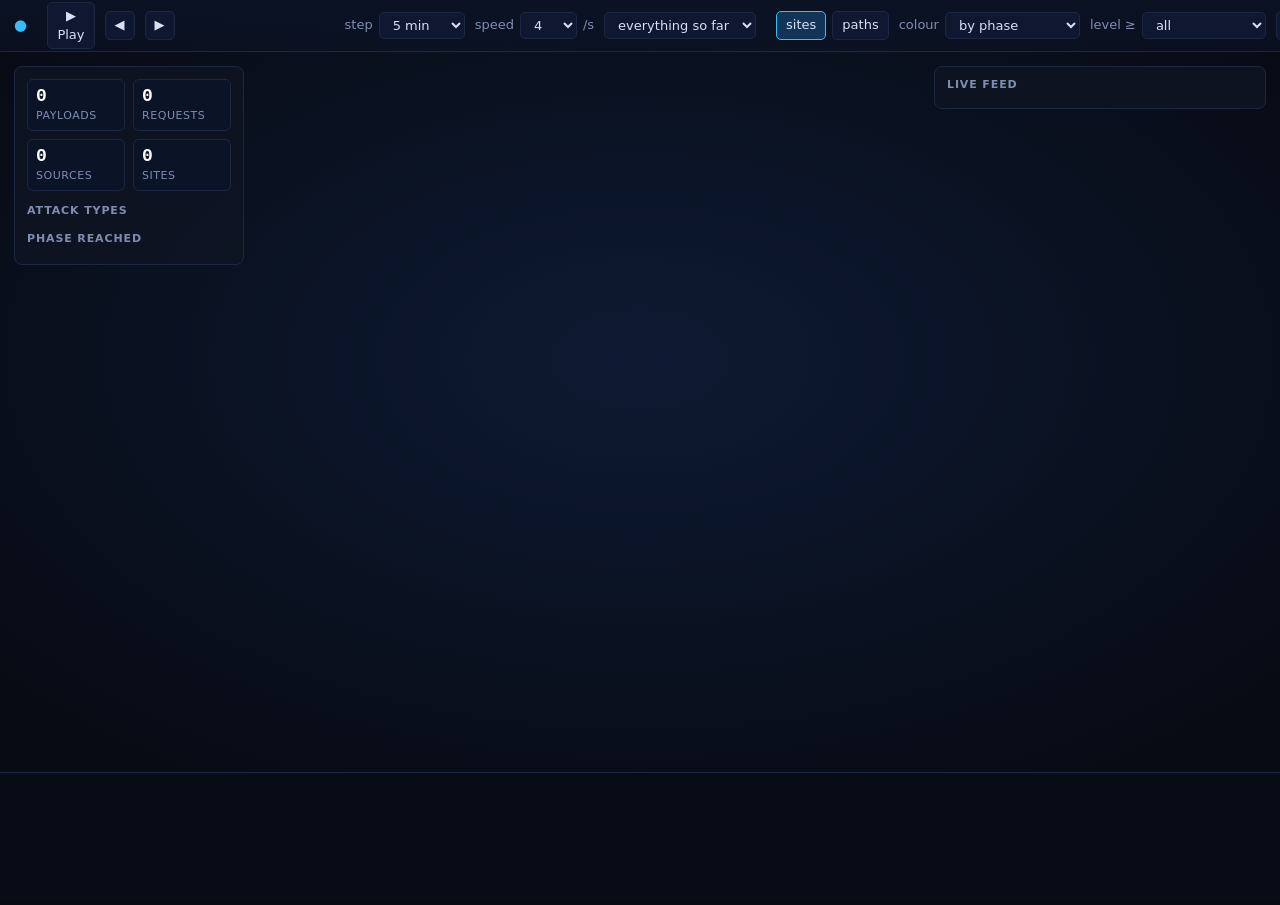
==== network_map_template.html @ 4750f0e1 "Attack map for network runs: sources -> sites/paths, hourly attack types, rule-based levels - networ" ====
<!DOCTYPE html>
<html lang="en">
<head>
<meta charset="utf-8">
<meta name="viewport" content="width=device-width, initial-scale=1">
<title>__TITLE__</title>
<style>
:root { --bg:#070b14; --panel:rgba(14,20,34,.86); --line:#1c2742; --text:#d7e1f5; --muted:#7f8db0; --accent:#38bdf8;
        --p0:#4aa3ff; --p1:#f5b942; --p2:#ff4d5e; --p3:#ff2e88; }
* { box-sizing:border-box; }
html, body { margin:0; height:100%; background:var(--bg); color:var(--text); font:13px/1.4 "Segoe UI", system-ui, sans-serif; overflow:hidden; }
body { background: radial-gradient(1200px 700px at 50% 40%, #0e1a33 0%, var(--bg) 70%); }
button, select, input { font:inherit; color:var(--text); background:#0f1830; border:1px solid var(--line); border-radius:5px; padding:4px 9px; }
button { cursor:pointer; } button:hover { border-color:var(--accent); }
button.on { background:#123457; border-color:var(--accent); }
#top { position:absolute; left:0; right:0; top:0; height:52px; display:flex; align-items:center; gap:10px; padding:0 14px;
       background:linear-gradient(#0b1224, rgba(11,18,36,.6)); border-bottom:1px solid var(--line); z-index:5; }
#top h1 { font-size:15px; margin:0 10px 0 0; font-weight:600; letter-spacing:.02em; white-space:nowrap; }
#top h1 b { color:var(--accent); }
#clock { font:600 14px Consolas, monospace; color:#fff; min-width:150px; text-align:center; }
.sep { width:1px; height:26px; background:var(--line); }
.ctl { display:flex; gap:6px; align-items:center; color:var(--muted); white-space:nowrap; }
#stage { position:absolute; left:258px; right:360px; top:52px; bottom:128px; overflow-y:auto; overflow-x:hidden; }
#stage svg, #stage canvas { position:absolute; left:0; top:0; }
#stage canvas { pointer-events:none; }
.lbl { font:12px Consolas, monospace; fill:#b8c6e3; }
.lbl.site { fill:#e6eeff; font-weight:600; }
.lbl.path { fill:#9fb1d6; }
.node { cursor:pointer; }
.arc { fill:none; cursor:pointer; }
.arc:hover { stroke-opacity:1 !important; }
.sel .lbl { fill:#fff; }
.toggle { fill:#38bdf8; font:700 12px Consolas, monospace; cursor:pointer; }
#hud { position:absolute; left:14px; top:66px; width:230px; background:var(--panel); border:1px solid var(--line);
       border-radius:8px; padding:12px; z-index:4; pointer-events:auto; }
#hud .big { display:grid; grid-template-columns:1fr 1fr; gap:8px; }
#hud .big div { background:#0b1327; border:1px solid var(--line); border-radius:6px; padding:6px 8px; }
#hud .big b { display:block; font:700 18px Consolas, monospace; color:#fff; }
#hud .big span { color:var(--muted); font-size:11px; text-transform:uppercase; letter-spacing:.05em; }
#hud h3, #feedbox h3, #det h3 { margin:12px 0 6px; font-size:11px; color:var(--muted); text-transform:uppercase; letter-spacing:.08em; }
.catrow { display:flex; align-items:center; gap:6px; margin:3px 0; cursor:pointer; user-select:none; }
.catrow i { width:10px; height:10px; border-radius:50%; flex:none; box-shadow:0 0 8px currentColor; }
.catrow .n { margin-left:auto; font-family:Consolas, monospace; color:#fff; }
.catrow.off { opacity:.35; }
#feedbox { position:absolute; right:14px; top:66px; width:332px; max-height:calc(100% - 210px); background:var(--panel);
           border:1px solid var(--line); border-radius:8px; padding:10px 12px; z-index:4; display:flex; flex-direction:column; }
#feed { overflow:hidden; font:11.5px Consolas, monospace; }
#feed div { padding:4px 0; border-bottom:1px solid #121c33; animation:fade .6s ease-out; white-space:nowrap; overflow:hidden; text-overflow:ellipsis; }
#feed .t { color:var(--muted); }
@keyframes fade { from { background:rgba(56,189,248,.18); } to { background:transparent; } }
#det { position:absolute; right:14px; top:66px; bottom:140px; width:460px; background:rgba(10,15,28,.97); border:1px solid var(--line);
       border-radius:8px; padding:12px 14px; z-index:6; overflow:auto; display:none; }
#det h2 { margin:0 0 2px; font:600 15px Consolas, monospace; word-break:break-all; color:#fff; }
#det .x { position:absolute; right:10px; top:8px; }
#det dl { display:grid; grid-template-columns:120px 1fr; gap:3px 10px; margin:8px 0; }
#det dt { color:var(--muted); } #det dd { margin:0; font-family:Consolas, monospace; }
.lv { display:inline-block; padding:1px 8px; border-radius:10px; font-weight:700; font-size:11.5px; }
.lv0 { background:#10284a; color:#7cc0ff; } .lv1 { background:#3b2a07; color:#f5c062; } .lv2 { background:#47121a; color:#ff8b96; }
.lv3 { background:#4a0f30; color:#ff7ab8; box-shadow:0 0 10px rgba(255,46,136,.5); }
.ph { display:inline-block; width:8px; height:8px; border-radius:50%; margin-right:4px; }
table.p { width:100%; border-collapse:collapse; font-size:11.5px; }
table.p td, table.p th { border-bottom:1px solid #16213b; padding:4px 4px; vertical-align:top; text-align:left; }
table.p th { color:var(--muted); font-weight:500; }
table.p .v { font-family:Consolas, monospace; word-break:break-all; color:#e9f0ff; }
.muted { color:var(--muted); }
#tl { position:absolute; left:0; right:0; bottom:0; height:128px; background:rgba(8,12,24,.95); border-top:1px solid var(--line); z-index:5; }
#tl svg { width:100%; height:100%; cursor:crosshair; }
#about { position:absolute; left:14px; bottom:140px; width:430px; background:rgba(10,15,28,.97); border:1px solid var(--line);
         border-radius:8px; padding:12px 14px; z-index:6; display:none; }
#about p { margin:6px 0; }
.empty { color:var(--muted); padding:30px; text-align:center; }
</style>
</head>
<body>
<div id="top">
  <h1><b>●</b> <span id="ttl"></span></h1>
  <button id="play">▶ Play</button>
  <button id="back" title="previous step with attacks">◀</button><button id="fwd" title="next step with attacks">▶</button>
  <div id="clock"></div>
  <div class="ctl">step <select id="step"><option value="300">5 min</option><option value="900">15 min</option><option value="3600">1 hour</option><option value="86400">1 day</option></select></div>
  <div class="ctl">speed <select id="speed"><option>1</option><option>2</option><option selected>4</option><option>8</option><option>16</option></select>/s</div>
  <div class="ctl"><select id="mode"><option value="cum">everything so far</option><option value="win">last 6 steps only</option><option value="all">whole period</option></select></div>
  <div class="sep"></div>
  <div class="ctl"><button id="gsites" class="on">sites</button><button id="gpaths">paths</button></div>
  <div class="ctl">colour <select id="colour"><option value="phase">by phase</option><option value="cat">by attack type</option></select></div>
  <div class="ctl">level ≥ <select id="minlv"><option value="0">all</option><option value="1">enumeration</option><option value="2">extraction</option><option value="3">sustained</option></select></div>
  <div class="ctl"><input id="q" placeholder="filter address / site / path" style="width:190px"></div>
  <button id="aboutb">Levels?</button>
</div>
<div id="stage"><svg id="g"></svg><canvas id="fx"></canvas></div>
<div id="hud">
  <div class="big"><div><b id="c-pay">0</b><span>payloads</span></div><div><b id="c-req">0</b><span>requests</span></div>
    <div><b id="c-src">0</b><span>sources</span></div><div><b id="c-site">0</b><span>sites</span></div></div>
  <h3>Attack types</h3><div id="cats"></div>
  <h3>Phase reached</h3><div id="phases"></div>
</div>
<div id="feedbox"><h3 style="margin-top:0">Live feed</h3><div id="feed"></div></div>
<div id="det"><button class="x" id="detx">✕</button><div id="detc"></div></div>
<div id="about"></div>
<div id="tl"><svg id="tls"></svg></div>
<script>
const D = __DATA__;
const $ = s => document.querySelector(s);
const esc = s => String(s ?? '').replace(/[&<>"']/g, c => ({'&':'&amp;','<':'&lt;','>':'&gt;','"':'&quot;',"'":'&#39;'}[c]));
const PH = D.phase_rank, PHCOL = ['#4aa3ff', '#f5b942', '#ff4d5e'], LVCOL = ['#4aa3ff', '#f5b942', '#ff4d5e', '#ff2e88'];
const LVN = D.levels.map(l => l.name);
const catCol = c => (D.cats[c] || {}).color || '#9aa7c7', catLbl = c => (D.cats[c] || {}).label || c;
const fmt = t => { const d = new Date(t * 1000); return d.toISOString().slice(0, 16).replace('T', ' ') + 'Z'; };
const units = new Map(D.units.map(u => [u.id, u]));
const EV = D.events.slice().sort((a, b) => a.t - b.t);
const T0 = EV.length ? EV[0].t : 0, T1 = EV.length ? EV[EV.length - 1].t : 0;
$('#ttl').textContent = D.title;
const hiddenSrc = new Set(D.sources.filter(s => !s.shown).map(s => s.id));
const srcInfo = new Map(D.sources.map(s => [s.id, s])), siteInfo = new Map(D.sites.map(s => [s.id, s]));
const pairLv = new Map(D.pairs.map(p => [p.src + '\t' + p.site, p]));
const pathPairLv = new Map(D.path_pairs.map(p => [p.src + '\t' + p.site + '\t' + p.path, p]));
const pathLv = new Map(D.paths.map(p => [p.site + '\t' + p.path, p.level]));
const offCats = new Set();
const expanded = new Set();
let STEP = (T1 - T0) > 3 * 86400 ? 3600 : 300, cur = T0, timer = null, sel = null;
$('#step').value = String(STEP);
if (!EV.length) { document.body.insertAdjacentHTML('beforeend', '<div class="empty" style="position:absolute;top:45%;width:100%">No attack payloads in this analysis.</div>'); }

// ------------------------------------------------------------ filtering and model at the cursor
const srcKey = e => hiddenSrc.has(e.src) ? '(other sources)' : e.src;
const tgtKey = e => expanded.has(e.site) ? e.site + '\t' + e.path : e.site;
function visible(e) {
  if (offCats.has(e.cat)) return false;
  const lv = +$('#minlv').value;
  if (lv) {
    const p = pairLv.get(e.src + '\t' + e.site);
    if (!p || p.level < lv) return false;
  }
  const q = $('#q').value.trim().toLowerCase();
  if (q && !(e.src.toLowerCase().includes(q) || e.site.toLowerCase().includes(q) || (e.path || '').toLowerCase().includes(q))) return false;
  return true;
}
function window_() {
  const m = $('#mode').value;
  if (m === 'all') return [-Infinity, Infinity];
  if (m === 'win') return [cur - 6 * STEP, cur + STEP];
  return [-Infinity, cur + STEP];
}
function model() {
  const [a, b] = window_();
  const S = new Map(), T = new Map(), A = new Map();
  let pay = new Set(), req = 0;
  const cats = new Map(), phases = [0, 0, 0];
  for (const e of EV) {
    if (e.t >= b) break;
    if (e.t < a || !visible(e)) continue;
    const s = srcKey(e), t = tgtKey(e), r = PH[e.phase] ?? 0;
    const sn = S.get(s) || S.set(s, {id: s, pay: new Set(), req: 0, max: 0, first: e.t}).get(s);
    sn.pay.add(e.u); sn.req += e.n; sn.max = Math.max(sn.max, r);
    const tn = T.get(t) || T.set(t, {id: t, pay: new Set(), req: 0, max: 0, first: e.t}).get(t);
    tn.pay.add(e.u); tn.req += e.n; tn.max = Math.max(tn.max, r);
    const k = s + '\n' + t;
    const an = A.get(k) || A.set(k, {s, t, pay: new Set(), req: 0, max: 0, cats: new Map(), last: e.t}).get(k);
    an.pay.add(e.u); an.req += e.n; an.max = Math.max(an.max, r); an.last = e.t;
    an.cats.set(e.cat, (an.cats.get(e.cat) || 0) + 1);
    pay.add(e.u); req += e.n;
    cats.set(e.cat, (cats.get(e.cat) || new Set()).add(e.u));
  }
  const phaseSets = [new Set(), new Set(), new Set()];
  for (const e of EV) { if (e.t >= b) break; if (e.t >= a && visible(e)) phaseSets[PH[e.phase] ?? 0].add(e.u); }
  return {S, T, A, pay: pay.size, req, cats, phaseSets};
}

// ------------------------------------------------------------ layout (all nodes of the whole period, stable positions)
let L = null;
function layout() {
  const st = $('#stage'), W = st.clientWidth, H0 = st.clientHeight;
  // sources: every visible source over the whole period, ordered by first attack
  const srcs = new Map(), tg = new Map();
  for (const e of EV) {
    if (!visible(e)) continue;
    const s = srcKey(e); if (!srcs.has(s)) srcs.set(s, e.t);
    if (!tg.has(e.site)) tg.set(e.site, {first: e.t, paths: new Map()});
    const p = tg.get(e.site).paths; if (!p.has(e.path)) p.set(e.path, e.t);
  }
  const rows = [];
  [...tg.entries()].sort((a, b) => a[1].first - b[1].first).forEach(([site, v]) => {
    if (expanded.has(site)) {
      rows.push({id: site, kind: 'sitehead', site});
      [...v.paths.entries()].sort((a, b) => a[1] - b[1]).forEach(([p]) => rows.push({id: site + '\t' + p, kind: 'path', site, path: p}));
    } else rows.push({id: site, kind: 'site', site, npaths: v.paths.size});
  });
  const sl = [...srcs.entries()].sort((a, b) => a[1] - b[1]).map(([s]) => s);
  const rowH = 22, top = 24, n = Math.max(sl.length, rows.length);
  const H = Math.max(H0, top * 2 + n * rowH);
  const xs = Math.min(190, W * .22), xt = W - Math.min(230, W * .3);
  const ys = (i, cnt) => top + (cnt <= 1 ? (H - 2 * top) / 2 : i * (H - 2 * top) / (cnt - 1));
  L = {W, H, xs, xt, src: new Map(sl.map((s, i) => [s, ys(i, sl.length)])), tgt: new Map(rows.map((r, i) => [r.id, {...r, y: ys(i, rows.length)}]))};
  // a collapsed site's events land on the site; an expanded site's on its path rows (the head row is a label)
  const svg = $('#g'), cv = $('#fx');
  svg.setAttribute('width', W); svg.setAttribute('height', H);
  cv.width = W * devicePixelRatio; cv.height = H * devicePixelRatio; cv.style.width = W + 'px'; cv.style.height = H + 'px';
}

// ------------------------------------------------------------ drawing
const NS = 'http://www.w3.org/2000/svg';
const el = (n, a) => { const x = document.createElementNS(NS, n); for (const k in a) x.setAttribute(k, a[k]); return x; };
const arcPath = (y1, y2) => { const x1 = L.xs + 8, x2 = L.xt - 8, mx = (x1 + x2) / 2, bend = (y2 - y1) * 0.15 - 40;
  return {d: `M${x1},${y1} Q${mx},${(y1 + y2) / 2 + bend} ${x2},${y2}`, x1, y1, cx: mx, cy: (y1 + y2) / 2 + bend, x2, y2}; };
function colourOf(an) {
  if ($('#colour').value === 'cat') { let best = null, n = -1; an.cats.forEach((v, k) => { if (v > n) { n = v; best = k; } }); return catCol(best); }
  return PHCOL[an.max];
}
function draw() {
  if (!L) return;
  const M = model(), svg = $('#g');
  svg.innerHTML = '';
  const defs = el('defs', {});
  defs.innerHTML = '<filter id="glow" x="-50%" y="-50%" width="200%" height="200%"><feGaussianBlur stdDeviation="3" result="b"/><feMerge><feMergeNode in="b"/><feMergeNode in="SourceGraphic"/></feMerge></filter>';
  svg.append(defs);
  const ga = el('g', {}), gn = el('g', {});
  svg.append(ga, gn);
  M.A.forEach((an, k) => {
    const y1 = L.src.get(an.s), r = L.tgt.get(an.t); if (y1 == null || !r) return;
    const p = arcPath(y1, r.y), w = 1 + Math.log2(1 + an.pay.size) * 1.2;
    const recent = cur - an.last < 3 * STEP && $('#mode').value !== 'all';
    const a = el('path', {d: p.d, class: 'arc', stroke: colourOf(an), 'stroke-width': w.toFixed(1),
      'stroke-opacity': recent ? .95 : .38, filter: recent ? 'url(#glow)' : ''});
    a.onclick = () => select({type: 'arc', s: an.s, t: an.t});
    a.append(el('title', {})); a.firstChild.textContent = `${an.s} → ${an.t.replace('\t', '')}\n${an.pay.size} payloads, ${an.req} requests`;
    ga.append(a);
  });
  // sources
  L.src.forEach((y, s) => {
    const n = M.S.get(s), g = el('g', {class: 'node' + (sel && sel.type === 'src' && sel.id === s ? ' sel' : '')});
    const lvl = s === '(other sources)' ? 0 : ((srcInfo.get(s) || {}).level || 0);
    const r = n ? 3 + Math.min(9, Math.log2(1 + n.pay.size) * 1.6) : 2.5;
    g.append(el('circle', {cx: L.xs, cy: y, r, fill: n ? LVCOL[lvl] : '#26324f', filter: n ? 'url(#glow)' : '', opacity: n ? 1 : .6}));
    const t = el('text', {x: L.xs - 12, y: y + 4, 'text-anchor': 'end', class: 'lbl'});
    t.textContent = s === '(other sources)' ? `${D.hidden_sources} other sources` : s; if (!n) t.setAttribute('opacity', .45);
    g.append(t); g.onclick = () => select({type: 'src', id: s}); gn.append(g);
  });
  // targets
  L.tgt.forEach((r, id) => {
    const g = el('g', {class: 'node'});
    if (r.kind === 'sitehead') {
      const t = el('text', {x: L.xt + 14, y: r.y + 4, class: 'lbl site'}); t.textContent = r.site; g.append(t);
      const tg = el('text', {x: L.xt - 4, y: r.y + 4, class: 'toggle', 'text-anchor': 'middle'}); tg.textContent = '−';
      tg.onclick = ev => { ev.stopPropagation(); expanded.delete(r.site); relayout(); }; g.append(tg);
      g.onclick = () => select({type: 'site', id: r.site}); gn.append(g); return;
    }
    const n = M.T.get(id);
    const lvl = r.kind === 'path' ? (pathLv.get(id) || 0) : ((siteInfo.get(id) || {}).level || 0);
    const rad = n ? 3.5 + Math.min(10, Math.log2(1 + n.pay.size) * 1.8) : 2.5;
    g.append(el('circle', {cx: L.xt, cy: r.y, r: rad, fill: n ? LVCOL[lvl] : '#26324f', filter: n ? 'url(#glow)' : '', opacity: n ? 1 : .6}));
    const t = el('text', {x: L.xt + 14 + (r.kind === 'path' ? 14 : 0), y: r.y + 4, class: 'lbl ' + (r.kind === 'path' ? 'path' : 'site')});
    t.textContent = r.kind === 'path' ? r.path : r.site + (r.npaths > 1 ? `  (${r.npaths} paths)` : '');
    if (!n) t.setAttribute('opacity', .45);
    g.append(t);
    if (r.kind === 'site' && r.npaths > 0) {
      const tg = el('text', {x: L.xt - 4, y: r.y + 4, class: 'toggle', 'text-anchor': 'middle', opacity: 0});
      tg.textContent = '+';
      g.onmouseenter = () => tg.setAttribute('opacity', 1); g.onmouseleave = () => tg.setAttribute('opacity', 0);
      tg.onclick = ev => { ev.stopPropagation(); expanded.add(r.site); relayout(); };
      g.ondblclick = () => { expanded.add(r.site); relayout(); };
    }
    g.onclick = () => select(r.kind === 'path' ? {type: 'path', site: r.site, path: r.path} : {type: 'site', id: r.site});
    gn.append(g);
  });
  // HUD
  $('#c-pay').textContent = M.pay.toLocaleString(); $('#c-req').textContent = M.req.toLocaleString();
  $('#c-src').textContent = M.S.size.toLocaleString(); $('#c-site').textContent = new Set([...M.T.keys()].map(k => k.split('\t')[0])).size;
  const allCats = [...new Set(EV.map(e => e.cat))];
  $('#cats').innerHTML = allCats.map(c => `<div class="catrow${offCats.has(c) ? ' off' : ''}" data-cat="${esc(c)}"><i style="background:${catCol(c)};color:${catCol(c)}"></i>${esc(catLbl(c))}<span class="n">${(M.cats.get(c) || new Set()).size}</span></div>`).join('');
  $('#phases').innerHTML = ['probing', 'enumeration', 'extraction / exploitation'].map((p, i) => `<div class="catrow"><i style="background:${PHCOL[i]};color:${PHCOL[i]}"></i>${p}<span class="n">${M.phaseSets[i].size}</span></div>`).join('');
  $('#clock').textContent = $('#mode').value === 'all' ? 'whole period' : fmt(cur);
  drawTimeline();
}
$('#cats').addEventListener('click', e => { const r = e.target.closest('[data-cat]'); if (!r) return;
  offCats.has(r.dataset.cat) ? offCats.delete(r.dataset.cat) : offCats.add(r.dataset.cat); relayout(); });

// ------------------------------------------------------------ projectiles (canvas)
const shots = [];
function fire(fromT, toT) {
  let n = 0;
  for (const e of EV) {
    if (e.t <= fromT) continue; if (e.t > toT) break;
    if (!visible(e)) continue;
    const y1 = L.src.get(srcKey(e)), r = L.tgt.get(tgtKey(e)); if (y1 == null || !r) continue;
    shots.push({p: arcPath(y1, r.y), c: catCol(e.cat), t0: performance.now() + Math.random() * 250, big: (PH[e.phase] ?? 0) === 2});
    feed(e);
    if (++n > 160) break;
  }
}
function feed(e) {
  const u = units.get(e.u) || {};
  const d = document.createElement('div');
  d.innerHTML = `<span class="t">${fmt(e.t).slice(11, 16)}</span> <span style="color:${catCol(e.cat)}">■</span> ${esc(e.src)} → ${esc(e.site)}${esc(e.path || '')} <span class="muted">${esc(catLbl(e.cat))} · ${esc(e.phase)}${u.param ? ' · ' + esc(u.param) : ''}</span>`;
  d.title = u.value || '';
  const f = $('#feed'); f.prepend(d); while (f.children.length > 60) f.lastChild.remove();
}
function anim(now) {
  const cv = $('#fx'), c = cv.getContext('2d'), dpr = devicePixelRatio;
  c.setTransform(dpr, 0, 0, dpr, 0, 0); c.clearRect(0, 0, cv.width, cv.height);
  for (let i = shots.length - 1; i >= 0; i--) {
    const s = shots[i], k = (now - s.t0) / 900;
    if (k < 0) continue;
    if (k > 1.6) { shots.splice(i, 1); continue; }
    const p = s.p;
    if (k <= 1) {
      const q = 1 - k, x = q * q * p.x1 + 2 * q * k * p.cx + k * k * p.x2, y = q * q * p.y1 + 2 * q * k * p.cy + k * k * p.y2;
      const k2 = Math.max(0, k - .08), q2 = 1 - k2;
      const tx = q2 * q2 * p.x1 + 2 * q2 * k2 * p.cx + k2 * k2 * p.x2, ty = q2 * q2 * p.y1 + 2 * q2 * k2 * p.cy + k2 * k2 * p.y2;
      const gr = c.createLinearGradient(tx, ty, x, y); gr.addColorStop(0, 'rgba(0,0,0,0)'); gr.addColorStop(1, s.c);
      c.strokeStyle = gr; c.lineWidth = s.big ? 3 : 2; c.beginPath(); c.moveTo(tx, ty); c.lineTo(x, y); c.stroke();
      c.fillStyle = '#fff'; c.shadowColor = s.c; c.shadowBlur = 12; c.beginPath(); c.arc(x, y, s.big ? 2.8 : 2, 0, 7); c.fill(); c.shadowBlur = 0;
    } else {
      const r = (k - 1) * (s.big ? 40 : 26), a = 1 - (k - 1) / .6;
      c.strokeStyle = s.c; c.globalAlpha = Math.max(0, a); c.lineWidth = 2;
      c.beginPath(); c.arc(p.x2, p.y2, r, 0, 7); c.stroke(); c.globalAlpha = 1;
    }
  }
  requestAnimationFrame(anim);
}
requestAnimationFrame(anim);

// ------------------------------------------------------------ timeline
let TL = null;
function drawTimeline() {
  const svg = $('#tls'), W = svg.clientWidth || innerWidth, H = 128, padL = 50, padR = 20, top = 12, bot = 24;
  const bin = Math.max(STEP, 3600), b0 = Math.floor(T0 / bin) * bin, nb = Math.max(1, Math.floor((T1 - b0) / bin) + 1);
  const cats = [...new Set(EV.map(e => e.cat))];
  const stacks = Array.from({length: nb}, () => new Map());
  for (const e of EV) { if (!visible(e)) continue; const i = Math.floor((e.t - b0) / bin); const m = stacks[i]; m.set(e.cat, (m.get(e.cat) || new Set()).add(e.u)); }
  const tot = stacks.map(m => [...m.values()].reduce((a, s) => a + s.size, 0)), mx = Math.max(1, ...tot);
  const x = t => padL + (t - b0) / (nb * bin) * (W - padL - padR), bw = Math.max(1, (W - padL - padR) / nb - 1);
  let h = '';
  stacks.forEach((m, i) => { let y = H - bot; cats.forEach(c => { const n = (m.get(c) || new Set()).size; if (!n) return;
    const hh = n / mx * (H - top - bot); y -= hh; h += `<rect x="${x(b0 + i * bin).toFixed(1)}" y="${y.toFixed(1)}" width="${bw.toFixed(1)}" height="${hh.toFixed(1)}" fill="${catCol(c)}" opacity=".85"/>`; }); });
  const days = Math.ceil(nb * bin / 86400), every = Math.max(1, Math.ceil(days / 12));
  for (let d = Math.ceil(b0 / 86400) * 86400; d <= b0 + nb * bin; d += 86400 * every)
    h += `<line x1="${x(d)}" x2="${x(d)}" y1="${top}" y2="${H - bot}" stroke="#1c2742"/><text x="${x(d) + 3}" y="${H - 8}" fill="#7f8db0" font-size="11">${fmt(d).slice(5, 10)}</text>`;
  h += `<text x="6" y="${top + 10}" fill="#7f8db0" font-size="11">${mx}</text><text x="6" y="${H - bot}" fill="#7f8db0" font-size="11">0</text>`;
  h += `<text x="6" y="${H - 8}" fill="#7f8db0" font-size="10">payloads/${bin >= 86400 ? 'day' : 'h'}</text>`;
  const cx = x(cur);
  h += `<line x1="${cx}" x2="${cx}" y1="4" y2="${H - bot + 4}" stroke="#38bdf8" stroke-width="2"/><circle cx="${cx}" cy="6" r="4" fill="#38bdf8"/>`;
  svg.innerHTML = h;
  TL = {x0: padL, x1: W - padR, b0, span: nb * bin};
}
function seekFromEvent(ev) {
  if (!TL) return;
  const r = $('#tls').getBoundingClientRect(), f = Math.min(1, Math.max(0, (ev.clientX - r.left - TL.x0) / (TL.x1 - TL.x0)));
  cur = Math.floor((TL.b0 + f * TL.span) / STEP) * STEP; if ($('#mode').value === 'all') $('#mode').value = 'cum'; draw();
}
let drag = false;
$('#tls').addEventListener('mousedown', e => { drag = true; stop(); seekFromEvent(e); });
addEventListener('mousemove', e => { if (drag) seekFromEvent(e); });
addEventListener('mouseup', () => { drag = false; });

// ------------------------------------------------------------ playback
const steps = () => { const s = new Set(); for (const e of EV) if (visible(e)) s.add(Math.floor(e.t / STEP) * STEP); return [...s].sort((a, b) => a - b); };
function next(dir) {
  const S = steps(); if (!S.length) return null;
  if (dir > 0) return S.find(t => t > cur) ?? null;
  for (let i = S.length - 1; i >= 0; i--) if (S[i] < cur) return S[i]; return null;
}
function advance() {
  const n = next(1);
  if (n == null) { stop(); return; }
  const prev = cur; cur = n; fire(prev + STEP - 1, cur + STEP - 1); draw();
}
function stop() { clearInterval(timer); timer = null; $('#play').textContent = '▶ Play'; }
$('#play').onclick = () => {
  if (timer) return stop();
  if ($('#mode').value === 'all') $('#mode').value = 'cum';
  if (cur >= Math.floor(T1 / STEP) * STEP) { cur = Math.floor(T0 / STEP) * STEP - STEP; $('#feed').innerHTML = ''; }
  $('#play').textContent = '❚❚ Pause';
  timer = setInterval(advance, 1000 / +$('#speed').value);
};
$('#speed').onchange = () => { if (timer) { stop(); $('#play').click(); } };
$('#fwd').onclick = () => { stop(); if ($('#mode').value === 'all') $('#mode').value = 'cum'; advance(); };
$('#back').onclick = () => { stop(); const p = next(-1); if (p != null) { cur = p; draw(); } };
$('#step').onchange = () => { STEP = +$('#step').value; cur = Math.floor(cur / STEP) * STEP; draw(); };
['#mode', '#colour'].forEach(s => $(s).onchange = draw);
['#minlv'].forEach(s => $(s).onchange = relayout);
let qt; $('#q').oninput = () => { clearTimeout(qt); qt = setTimeout(relayout, 200); };
$('#gsites').onclick = () => { expanded.clear(); $('#gsites').classList.add('on'); $('#gpaths').classList.remove('on'); relayout(); };
$('#gpaths').onclick = () => { D.sites.forEach(s => expanded.add(s.id)); $('#gpaths').classList.add('on'); $('#gsites').classList.remove('on'); relayout(); };
function relayout() { layout(); draw(); if (sel) select(sel, true); }
addEventListener('resize', () => relayout());

// ------------------------------------------------------------ details
function select(s, keep) {
  sel = s;
  const evs = EV.filter(e => {
    if (s.type === 'src') return srcKey(e) === s.id;
    if (s.type === 'site') return e.site === s.id;
    if (s.type === 'path') return e.site === s.site && e.path === s.path;
    if (s.type === 'arc') return srcKey(e) === s.s && tgtKey(e) === s.t;
  });
  let title, kind, lvl, reasons = [];
  if (s.type === 'src') { title = s.id === '(other sources)' ? `${D.hidden_sources} other sources` : s.id; kind = 'Source';
    lvl = (srcInfo.get(s.id) || {}).level || 0; }
  else if (s.type === 'site') { title = s.id; kind = 'Site'; lvl = (siteInfo.get(s.id) || {}).level || 0; }
  else if (s.type === 'path') { title = s.site + s.path; kind = 'Path'; lvl = pathLv.get(s.site + '\t' + s.path) || 0; }
  else {
    const [site, path] = s.t.split('\t'); title = `${s.s} → ${site}${path || ''}`; kind = 'Source → target';
    const p = path != null ? pathPairLv.get(s.s + '\t' + site + '\t' + path) : pairLv.get(s.s + '\t' + site);
    lvl = p ? p.level : 0; reasons = p ? p.reasons : [];
  }
  const us = new Map(); let req = 0; const st = new Set(), ph = {}, cats = new Map(), srcs = new Set(), tg = new Set();
  evs.forEach(e => { const u = units.get(e.u) || {}; if (!us.has(e.u)) us.set(e.u, {u, t: e.t, srcs: new Set(), tg: new Set(), n: 0});
    const x = us.get(e.u); x.srcs.add(e.src); x.tg.add(e.site + (e.path || '')); x.n += e.n; x.t = Math.min(x.t, e.t);
    req += e.n; (u.statuses || []).forEach(v => st.add(v)); ph[e.phase] = Math.min(ph[e.phase] ?? Infinity, e.t);
    cats.set(e.cat, (cats.get(e.cat) || 0) + 1); srcs.add(e.src); tg.add(e.site + (e.path || '')); });
  // injection points of this selection
  const pts = new Map();
  us.forEach(x => { const u = x.u; const k = `${u.site}${u.path} ? ${u.param || '-'}`; const p = pts.get(k) || pts.set(k, []).get(k); p.push(x); });
  let h = `<h2>${esc(title)}</h2><div class="muted">${kind}</div>
    <dl><dt>Level</dt><dd><span class="lv lv${lvl}">${esc(LVN[lvl])}</span></dd>
    ${reasons.length ? `<dt>Why</dt><dd>${reasons.map(esc).join('<br>')}</dd>` : ''}
    <dt>Payloads</dt><dd>${us.size} distinct, ${req.toLocaleString()} requests</dd>
    <dt>Active</dt><dd>${evs.length ? fmt(evs[0].t) + ' → ' + fmt(evs[evs.length - 1].t) : '-'}</dd>
    ${s.type !== 'src' && s.type !== 'arc' ? `<dt>Sources</dt><dd>${srcs.size}</dd>` : ''}
    ${s.type === 'src' ? `<dt>Targets</dt><dd>${tg.size}</dd>` : ''}
    <dt>Phases first seen</dt><dd>${Object.entries(ph).sort((a, b) => a[1] - b[1]).map(([p, t]) => `<span class="ph" style="background:${PHCOL[PH[p] ?? 0]}"></span>${esc(p)} ${fmt(t).slice(5)}`).join('<br>') || '-'}</dd>
    <dt>Statuses</dt><dd>${[...st].sort().join(', ') || '-'}</dd>
    <dt>Attack types</dt><dd>${[...cats.entries()].sort((a, b) => b[1] - a[1]).map(([c, n]) => `<span style="color:${catCol(c)}">■</span> ${esc(catLbl(c))}`).join('<br>')}</dd></dl>`;
  if (!D.sanitized && pts.size) {
    h += `<h3>Injection points</h3><table class="p"><tr><th>Point</th><th>Payloads</th><th>Phases in order</th><th>Complexity</th></tr>` +
      [...pts.entries()].sort((a, b) => b[1].length - a[1].length).map(([k, xs]) => { const P = D.points[k] || {};
        return `<tr><td class="v">${esc(k)}</td><td>${xs.length}</td><td>${P.in_order ? 'yes' : 'no'}</td><td>${P.trend == null ? (xs.length < D.series_min ? `< ${D.series_min} payloads` : '-') : (P.trend > 0 ? 'rising' : 'not rising') + ' (' + P.trend + ')'}</td></tr>`; }).join('') + '</table>';
  }
  h += `<h3>Payloads, in order</h3><table class="p"><tr><th>First seen</th><th>Phase</th><th>Payload</th></tr>` +
    [...us.values()].sort((a, b) => a.t - b.t).slice(0, 300).map(x => `<tr><td class="muted" style="white-space:nowrap">${fmt(x.t).slice(5)}<br>${x.n} req · ${esc((x.u.statuses || []).join(','))}</td>
      <td><span class="ph" style="background:${PHCOL[PH[x.u.phase] ?? 0]}"></span>${esc(x.u.phase)}<br><span style="color:${catCol(x.u.cat)}">${esc(catLbl(x.u.cat))}</span></td>
      <td>${D.sanitized ? '' : `<div class="v">${esc(x.u.value)}</div><div class="muted">${esc([...x.tg][0])}${x.u.param ? ' ? ' + esc(x.u.param) : ''} · ${esc([...x.srcs].join(', '))}</div>`}</td></tr>`).join('') + '</table>';
  if (us.size > 300) h += `<div class="muted">first 300 of ${us.size} shown</div>`;
  h += `<div class="muted" style="margin-top:10px">Levels describe what the payloads show; they don't establish that an attack succeeded.</div>`;
  $('#detc').innerHTML = h; $('#det').style.display = 'block'; $('#feedbox').style.display = 'none';
  if (!keep) draw();
}
$('#detx').onclick = () => { sel = null; $('#det').style.display = 'none'; $('#feedbox').style.display = 'flex'; draw(); };
$('#aboutb').onclick = () => { const a = $('#about'); a.style.display = a.style.display === 'block' ? 'none' : 'block'; };
$('#about').innerHTML = '<h3 style="margin-top:0">Levels</h3>' + D.levels.map((l, i) => `<p><span class="lv lv${i}">${esc(l.name)}</span> ${esc(l.rule)}</p>`).join('') +
  `<p class="muted">Levels are computed per source + site and per source + path, from Payload Analyzer's categories and phases. Each distinct payload counts once, at its first-seen time; identical repeats only add to the request count. They describe what the payloads show, not whether an attack succeeded.</p>
   <p class="muted">Sites: click to see details, double-click (or the + sign) to expand into paths; "paths" in the top bar expands all.</p>`;

layout(); cur = Math.floor(T1 / STEP) * STEP; $('#mode').value = 'all'; draw();
</script>
</body>
</html>
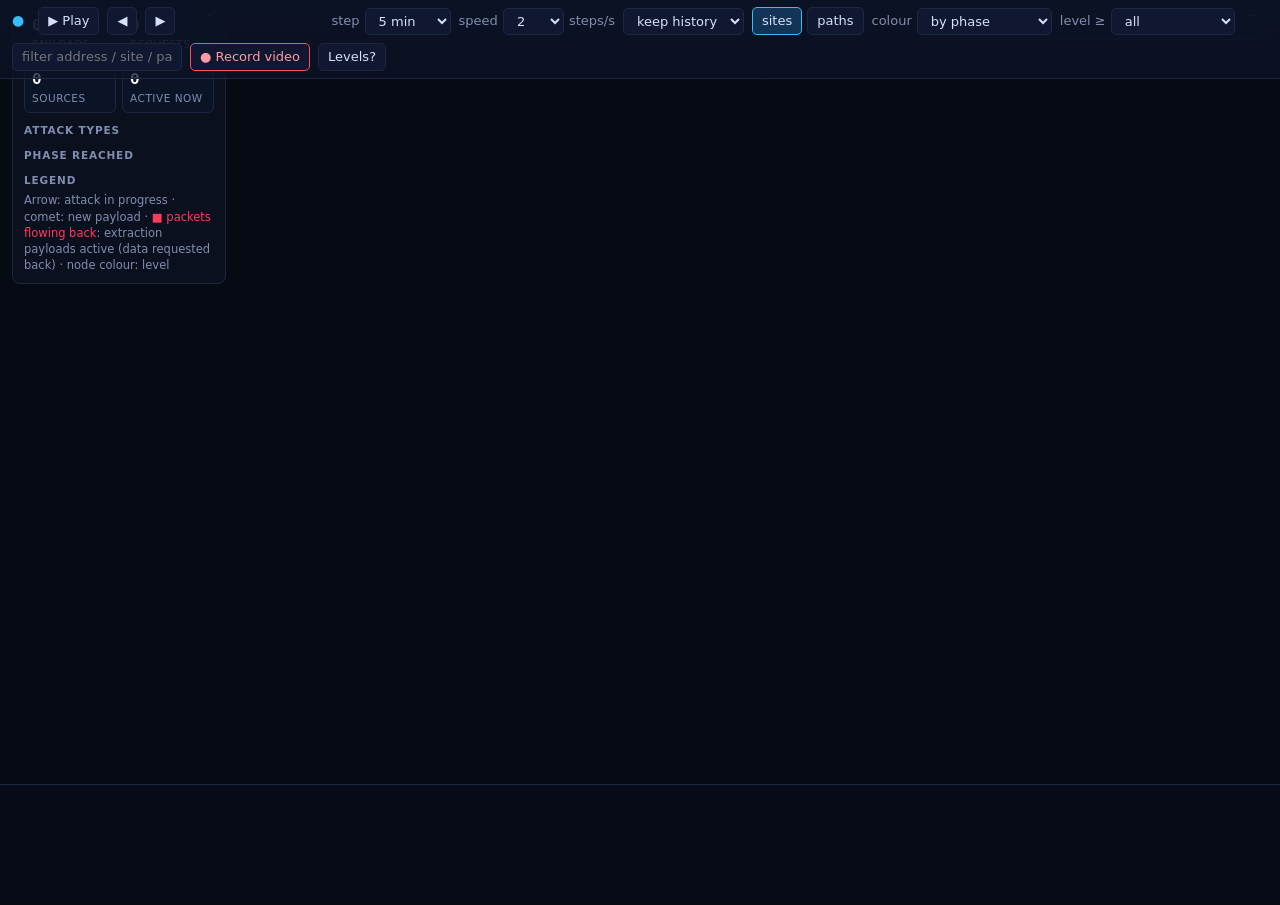
==== commit 9a2ab004: "Attack map: compact canvas layout, live attack arrows, leak packets, video export Co-Authored-By: Cl" ====
--- a/network_map_template.html
+++ b/network_map_template.html
@@ -5,175 +5,158 @@
 <meta name="viewport" content="width=device-width, initial-scale=1">
 <title>__TITLE__</title>
 <style>
-:root { --bg:#070b14; --panel:rgba(14,20,34,.86); --line:#1c2742; --text:#d7e1f5; --muted:#7f8db0; --accent:#38bdf8;
-        --p0:#4aa3ff; --p1:#f5b942; --p2:#ff4d5e; --p3:#ff2e88; }
+:root { --bg:#060a13; --panel:rgba(12,18,32,.88); --line:#1c2742; --text:#d7e1f5; --muted:#7f8db0; --accent:#38bdf8; }
 * { box-sizing:border-box; }
 html, body { margin:0; height:100%; background:var(--bg); color:var(--text); font:13px/1.4 "Segoe UI", system-ui, sans-serif; overflow:hidden; }
-body { background: radial-gradient(1200px 700px at 50% 40%, #0e1a33 0%, var(--bg) 70%); }
 button, select, input { font:inherit; color:var(--text); background:#0f1830; border:1px solid var(--line); border-radius:5px; padding:4px 9px; }
-button { cursor:pointer; } button:hover { border-color:var(--accent); }
-button.on { background:#123457; border-color:var(--accent); }
-#top { position:absolute; left:0; right:0; top:0; height:52px; display:flex; align-items:center; gap:10px; padding:0 14px;
-       background:linear-gradient(#0b1224, rgba(11,18,36,.6)); border-bottom:1px solid var(--line); z-index:5; }
-#top h1 { font-size:15px; margin:0 10px 0 0; font-weight:600; letter-spacing:.02em; white-space:nowrap; }
+button { cursor:pointer; } button:hover { border-color:var(--accent); } button.on { background:#123457; border-color:var(--accent); }
+button.rec { border-color:#ff4d5e; color:#ff9aa4; } button.rec.on { background:#4a1119; }
+#top { position:absolute; left:0; right:0; top:0; min-height:48px; display:flex; flex-wrap:wrap; align-items:center; gap:8px; padding:7px 12px;
+       background:linear-gradient(#0b1224, rgba(11,18,36,.75)); border-bottom:1px solid var(--line); z-index:5; }
+#top h1 { font-size:14px; margin:0 6px 0 0; font-weight:600; white-space:nowrap; max-width:280px; overflow:hidden; text-overflow:ellipsis; }
 #top h1 b { color:var(--accent); }
-#clock { font:600 14px Consolas, monospace; color:#fff; min-width:150px; text-align:center; }
-.sep { width:1px; height:26px; background:var(--line); }
-.ctl { display:flex; gap:6px; align-items:center; color:var(--muted); white-space:nowrap; }
-#stage { position:absolute; left:258px; right:360px; top:52px; bottom:128px; overflow-y:auto; overflow-x:hidden; }
-#stage svg, #stage canvas { position:absolute; left:0; top:0; }
-#stage canvas { pointer-events:none; }
-.lbl { font:12px Consolas, monospace; fill:#b8c6e3; }
-.lbl.site { fill:#e6eeff; font-weight:600; }
-.lbl.path { fill:#9fb1d6; }
-.node { cursor:pointer; }
-.arc { fill:none; cursor:pointer; }
-.arc:hover { stroke-opacity:1 !important; }
-.sel .lbl { fill:#fff; }
-.toggle { fill:#38bdf8; font:700 12px Consolas, monospace; cursor:pointer; }
-#hud { position:absolute; left:14px; top:66px; width:230px; background:var(--panel); border:1px solid var(--line);
-       border-radius:8px; padding:12px; z-index:4; pointer-events:auto; }
-#hud .big { display:grid; grid-template-columns:1fr 1fr; gap:8px; }
-#hud .big div { background:#0b1327; border:1px solid var(--line); border-radius:6px; padding:6px 8px; }
-#hud .big b { display:block; font:700 18px Consolas, monospace; color:#fff; }
-#hud .big span { color:var(--muted); font-size:11px; text-transform:uppercase; letter-spacing:.05em; }
-#hud h3, #feedbox h3, #det h3 { margin:12px 0 6px; font-size:11px; color:var(--muted); text-transform:uppercase; letter-spacing:.08em; }
-.catrow { display:flex; align-items:center; gap:6px; margin:3px 0; cursor:pointer; user-select:none; }
-.catrow i { width:10px; height:10px; border-radius:50%; flex:none; box-shadow:0 0 8px currentColor; }
+#clock { font:600 13px Consolas, monospace; color:#fff; min-width:140px; text-align:center; }
+.ctl { display:flex; gap:5px; align-items:center; color:var(--muted); white-space:nowrap; }
+#stage { position:absolute; left:0; right:0; bottom:116px; }
+#cv { position:absolute; left:0; top:0; width:100%; height:100%; display:block; }
+.panel { position:absolute; background:var(--panel); border:1px solid var(--line); border-radius:8px; z-index:4; }
+#hud { left:12px; width:214px; padding:10px 11px; }
+#hud .big { display:grid; grid-template-columns:1fr 1fr; gap:6px; }
+#hud .big div { background:#0b1327; border:1px solid var(--line); border-radius:6px; padding:5px 7px; }
+#hud .big b { display:block; font:700 16px Consolas, monospace; color:#fff; }
+#hud .big span { color:var(--muted); font-size:10.5px; text-transform:uppercase; letter-spacing:.05em; }
+h3 { margin:10px 0 5px; font-size:10.5px; color:var(--muted); text-transform:uppercase; letter-spacing:.08em; }
+.catrow { display:flex; align-items:center; gap:6px; margin:2px 0; cursor:pointer; user-select:none; }
+.catrow i { width:9px; height:9px; border-radius:50%; flex:none; box-shadow:0 0 7px currentColor; }
 .catrow .n { margin-left:auto; font-family:Consolas, monospace; color:#fff; }
 .catrow.off { opacity:.35; }
-#feedbox { position:absolute; right:14px; top:66px; width:332px; max-height:calc(100% - 210px); background:var(--panel);
-           border:1px solid var(--line); border-radius:8px; padding:10px 12px; z-index:4; display:flex; flex-direction:column; }
-#feed { overflow:hidden; font:11.5px Consolas, monospace; }
-#feed div { padding:4px 0; border-bottom:1px solid #121c33; animation:fade .6s ease-out; white-space:nowrap; overflow:hidden; text-overflow:ellipsis; }
+#feedbox { right:12px; width:310px; padding:9px 11px; display:flex; flex-direction:column; }
+#feed { overflow:hidden; font:11px Consolas, monospace; }
+#feed div { padding:3px 0; border-bottom:1px solid #121c33; animation:fade .6s ease-out; white-space:nowrap; overflow:hidden; text-overflow:ellipsis; }
 #feed .t { color:var(--muted); }
 @keyframes fade { from { background:rgba(56,189,248,.18); } to { background:transparent; } }
-#det { position:absolute; right:14px; top:66px; bottom:140px; width:460px; background:rgba(10,15,28,.97); border:1px solid var(--line);
-       border-radius:8px; padding:12px 14px; z-index:6; overflow:auto; display:none; }
-#det h2 { margin:0 0 2px; font:600 15px Consolas, monospace; word-break:break-all; color:#fff; }
-#det .x { position:absolute; right:10px; top:8px; }
-#det dl { display:grid; grid-template-columns:120px 1fr; gap:3px 10px; margin:8px 0; }
+.panel .hide { position:absolute; right:6px; top:5px; padding:0 6px; font-size:11px; }
+#det { right:12px; width:450px; padding:12px 14px; z-index:6; overflow:auto; display:none; background:rgba(9,14,26,.97); }
+#det h2 { margin:0 0 2px; font:600 14px Consolas, monospace; word-break:break-all; color:#fff; padding-right:30px; }
+#det dl { display:grid; grid-template-columns:118px 1fr; gap:3px 10px; margin:8px 0; }
 #det dt { color:var(--muted); } #det dd { margin:0; font-family:Consolas, monospace; }
-.lv { display:inline-block; padding:1px 8px; border-radius:10px; font-weight:700; font-size:11.5px; }
+.lv { display:inline-block; padding:1px 8px; border-radius:10px; font-weight:700; font-size:11px; }
 .lv0 { background:#10284a; color:#7cc0ff; } .lv1 { background:#3b2a07; color:#f5c062; } .lv2 { background:#47121a; color:#ff8b96; }
 .lv3 { background:#4a0f30; color:#ff7ab8; box-shadow:0 0 10px rgba(255,46,136,.5); }
 .ph { display:inline-block; width:8px; height:8px; border-radius:50%; margin-right:4px; }
 table.p { width:100%; border-collapse:collapse; font-size:11.5px; }
-table.p td, table.p th { border-bottom:1px solid #16213b; padding:4px 4px; vertical-align:top; text-align:left; }
+table.p td, table.p th { border-bottom:1px solid #16213b; padding:4px; vertical-align:top; text-align:left; }
 table.p th { color:var(--muted); font-weight:500; }
 table.p .v { font-family:Consolas, monospace; word-break:break-all; color:#e9f0ff; }
 .muted { color:var(--muted); }
-#tl { position:absolute; left:0; right:0; bottom:0; height:128px; background:rgba(8,12,24,.95); border-top:1px solid var(--line); z-index:5; }
+#tl { position:absolute; left:0; right:0; bottom:0; height:116px; background:rgba(8,12,24,.96); border-top:1px solid var(--line); z-index:5; }
 #tl svg { width:100%; height:100%; cursor:crosshair; }
-#about { position:absolute; left:14px; bottom:140px; width:430px; background:rgba(10,15,28,.97); border:1px solid var(--line);
-         border-radius:8px; padding:12px 14px; z-index:6; display:none; }
+#about { left:12px; bottom:128px; width:430px; padding:12px 14px; z-index:6; display:none; background:rgba(9,14,26,.97); }
 #about p { margin:6px 0; }
-.empty { color:var(--muted); padding:30px; text-align:center; }
+#tip { position:absolute; z-index:7; pointer-events:none; background:rgba(9,14,26,.95); border:1px solid var(--line); border-radius:6px;
+       padding:5px 8px; font:11.5px Consolas, monospace; display:none; max-width:420px; }
+#showhud, #showfeed { position:absolute; z-index:4; display:none; }
 </style>
 </head>
 <body>
 <div id="top">
   <h1><b>●</b> <span id="ttl"></span></h1>
-  <button id="play">▶ Play</button>
-  <button id="back" title="previous step with attacks">◀</button><button id="fwd" title="next step with attacks">▶</button>
+  <button id="play">▶ Play</button><button id="back" title="previous attack">◀</button><button id="fwd" title="next attack">▶</button>
   <div id="clock"></div>
   <div class="ctl">step <select id="step"><option value="300">5 min</option><option value="900">15 min</option><option value="3600">1 hour</option><option value="86400">1 day</option></select></div>
-  <div class="ctl">speed <select id="speed"><option>1</option><option>2</option><option selected>4</option><option>8</option><option>16</option></select>/s</div>
-  <div class="ctl"><select id="mode"><option value="cum">everything so far</option><option value="win">last 6 steps only</option><option value="all">whole period</option></select></div>
-  <div class="sep"></div>
+  <div class="ctl">speed <select id="speed"><option value="0.5">0.5</option><option value="1">1</option><option value="2" selected>2</option><option value="4">4</option><option value="8">8</option><option value="16">16</option></select>steps/s</div>
+  <div class="ctl"><select id="mode"><option value="cum">keep history</option><option value="live">active only</option></select></div>
   <div class="ctl"><button id="gsites" class="on">sites</button><button id="gpaths">paths</button></div>
   <div class="ctl">colour <select id="colour"><option value="phase">by phase</option><option value="cat">by attack type</option></select></div>
   <div class="ctl">level ≥ <select id="minlv"><option value="0">all</option><option value="1">enumeration</option><option value="2">extraction</option><option value="3">sustained</option></select></div>
-  <div class="ctl"><input id="q" placeholder="filter address / site / path" style="width:190px"></div>
+  <div class="ctl"><input id="q" placeholder="filter address / site / path" style="width:170px"></div>
+  <button id="recb" class="rec" title="Plays from the start and records the map to a video file">● Record video</button>
   <button id="aboutb">Levels?</button>
 </div>
-<div id="stage"><svg id="g"></svg><canvas id="fx"></canvas></div>
-<div id="hud">
+<div id="stage"><canvas id="cv"></canvas></div>
+<div id="hud" class="panel"><button class="hide" data-hide="hud">–</button>
   <div class="big"><div><b id="c-pay">0</b><span>payloads</span></div><div><b id="c-req">0</b><span>requests</span></div>
-    <div><b id="c-src">0</b><span>sources</span></div><div><b id="c-site">0</b><span>sites</span></div></div>
+    <div><b id="c-src">0</b><span>sources</span></div><div><b id="c-act">0</b><span>active now</span></div></div>
   <h3>Attack types</h3><div id="cats"></div>
   <h3>Phase reached</h3><div id="phases"></div>
+  <h3>Legend</h3>
+  <div class="muted" style="font-size:11.5px">Arrow: attack in progress · comet: new payload · <span style="color:#ff3b5c">■ packets flowing back</span>: extraction payloads active (data requested back) · node colour: level</div>
 </div>
-<div id="feedbox"><h3 style="margin-top:0">Live feed</h3><div id="feed"></div></div>
-<div id="det"><button class="x" id="detx">✕</button><div id="detc"></div></div>
-<div id="about"></div>
+<button id="showhud">▤ stats</button>
+<div id="feedbox" class="panel"><button class="hide" data-hide="feedbox">–</button><h3 style="margin-top:0">Live feed</h3><div id="feed"></div></div>
+<button id="showfeed">▤ feed</button>
+<div id="det" class="panel"><button class="hide" id="detx">✕</button><div id="detc"></div></div>
+<div id="about" class="panel"></div>
+<div id="tip"></div>
 <div id="tl"><svg id="tls"></svg></div>
 <script>
 const D = __DATA__;
 const $ = s => document.querySelector(s);
 const esc = s => String(s ?? '').replace(/[&<>"']/g, c => ({'&':'&amp;','<':'&lt;','>':'&gt;','"':'&quot;',"'":'&#39;'}[c]));
-const PH = D.phase_rank, PHCOL = ['#4aa3ff', '#f5b942', '#ff4d5e'], LVCOL = ['#4aa3ff', '#f5b942', '#ff4d5e', '#ff2e88'];
-const LVN = D.levels.map(l => l.name);
+const PH = D.phase_rank, PHCOL = ['#3d9bff', '#f5b942', '#ff3b5c'], LVCOL = ['#3d9bff', '#f5b942', '#ff3b5c', '#ff2e88'];
+const LEAK = '#ff3b5c', LVN = D.levels.map(l => l.name);
 const catCol = c => (D.cats[c] || {}).color || '#9aa7c7', catLbl = c => (D.cats[c] || {}).label || c;
-const fmt = t => { const d = new Date(t * 1000); return d.toISOString().slice(0, 16).replace('T', ' ') + 'Z'; };
+const fmt = t => new Date(t * 1000).toISOString().slice(0, 16).replace('T', ' ') + 'Z';
 const units = new Map(D.units.map(u => [u.id, u]));
 const EV = D.events.slice().sort((a, b) => a.t - b.t);
 const T0 = EV.length ? EV[0].t : 0, T1 = EV.length ? EV[EV.length - 1].t : 0;
-$('#ttl').textContent = D.title;
+$('#ttl').textContent = D.title; $('#ttl').title = D.title;
 const hiddenSrc = new Set(D.sources.filter(s => !s.shown).map(s => s.id));
 const srcInfo = new Map(D.sources.map(s => [s.id, s])), siteInfo = new Map(D.sites.map(s => [s.id, s]));
 const pairLv = new Map(D.pairs.map(p => [p.src + '\t' + p.site, p]));
 const pathPairLv = new Map(D.path_pairs.map(p => [p.src + '\t' + p.site + '\t' + p.path, p]));
 const pathLv = new Map(D.paths.map(p => [p.site + '\t' + p.path, p.level]));
-const offCats = new Set();
-const expanded = new Set();
-let STEP = (T1 - T0) > 3 * 86400 ? 3600 : 300, cur = T0, timer = null, sel = null;
+const offCats = new Set(), expanded = new Set();
+let STEP = (T1 - T0) > 3 * 86400 ? 3600 : 300, cur = T1, playing = false, sel = null, hover = null;
 $('#step').value = String(STEP);
-if (!EV.length) { document.body.insertAdjacentHTML('beforeend', '<div class="empty" style="position:absolute;top:45%;width:100%">No attack payloads in this analysis.</div>'); }
-
-// ------------------------------------------------------------ filtering and model at the cursor
-const srcKey = e => hiddenSrc.has(e.src) ? '(other sources)' : e.src;
+
+// ------------------------------------------------------------------ filters and per-arc activity
+const OTHER = '(other sources)';
+const srcKey = e => hiddenSrc.has(e.src) ? OTHER : e.src;
 const tgtKey = e => expanded.has(e.site) ? e.site + '\t' + e.path : e.site;
 function visible(e) {
   if (offCats.has(e.cat)) return false;
   const lv = +$('#minlv').value;
-  if (lv) {
-    const p = pairLv.get(e.src + '\t' + e.site);
-    if (!p || p.level < lv) return false;
-  }
+  if (lv) { const p = pairLv.get(e.src + '\t' + e.site); if (!p || p.level < lv) return false; }
   const q = $('#q').value.trim().toLowerCase();
-  if (q && !(e.src.toLowerCase().includes(q) || e.site.toLowerCase().includes(q) || (e.path || '').toLowerCase().includes(q))) return false;
-  return true;
-}
-function window_() {
-  const m = $('#mode').value;
-  if (m === 'all') return [-Infinity, Infinity];
-  if (m === 'win') return [cur - 6 * STEP, cur + STEP];
-  return [-Infinity, cur + STEP];
-}
-function model() {
-  const [a, b] = window_();
-  const S = new Map(), T = new Map(), A = new Map();
-  let pay = new Set(), req = 0;
-  const cats = new Map(), phases = [0, 0, 0];
-  for (const e of EV) {
-    if (e.t >= b) break;
-    if (e.t < a || !visible(e)) continue;
-    const s = srcKey(e), t = tgtKey(e), r = PH[e.phase] ?? 0;
-    const sn = S.get(s) || S.set(s, {id: s, pay: new Set(), req: 0, max: 0, first: e.t}).get(s);
-    sn.pay.add(e.u); sn.req += e.n; sn.max = Math.max(sn.max, r);
-    const tn = T.get(t) || T.set(t, {id: t, pay: new Set(), req: 0, max: 0, first: e.t}).get(t);
-    tn.pay.add(e.u); tn.req += e.n; tn.max = Math.max(tn.max, r);
-    const k = s + '\n' + t;
-    const an = A.get(k) || A.set(k, {s, t, pay: new Set(), req: 0, max: 0, cats: new Map(), last: e.t}).get(k);
-    an.pay.add(e.u); an.req += e.n; an.max = Math.max(an.max, r); an.last = e.t;
-    an.cats.set(e.cat, (an.cats.get(e.cat) || 0) + 1);
-    pay.add(e.u); req += e.n;
-    cats.set(e.cat, (cats.get(e.cat) || new Set()).add(e.u));
-  }
-  const phaseSets = [new Set(), new Set(), new Set()];
-  for (const e of EV) { if (e.t >= b) break; if (e.t >= a && visible(e)) phaseSets[PH[e.phase] ?? 0].add(e.u); }
-  return {S, T, A, pay: pay.size, req, cats, phaseSets};
-}
-
-// ------------------------------------------------------------ layout (all nodes of the whole period, stable positions)
-let L = null;
+  return !q || e.src.toLowerCase().includes(q) || e.site.toLowerCase().includes(q) || (e.path || '').toLowerCase().includes(q);
+}
+// An attack is "present" from a payload's first to its last time seen (repeats), bridged over short gaps.
+let ARCS = new Map(), VEV = [];
+function buildArcs() {
+  VEV = EV.filter(visible);
+  const linger = Math.max(STEP * 1.5, 600);
+  const m = new Map();
+  for (const e of VEV) {
+    const k = srcKey(e) + '\n' + tgtKey(e), u = units.get(e.u) || {};
+    let a = m.get(k);
+    if (!a) m.set(k, a = {k, s: srcKey(e), t: tgtKey(e), iv: [], leak: [], ev: []});
+    const end = Math.max(e.t, Date.parse((u.last || '').replace(' ', 'T') + 'Z') / 1000 || e.t);
+    a.iv.push([e.t, end]); a.ev.push(e);
+    if (e.phase === 'extraction') a.leak.push([e.t, end]);
+  }
+  const merge = ivs => { ivs.sort((x, y) => x[0] - y[0]); const out = [];
+    for (const [a, b] of ivs) { const L = out[out.length - 1]; if (L && a <= L[1] + linger) L[1] = Math.max(L[1], b); else out.push([a, b]); }
+    return out.map(([a, b]) => [a, b + linger]); };
+  m.forEach(a => { a.iv = merge(a.iv); a.leak = merge(a.leak); a.anim = {on: false, grow: 1, fade: 0, leakOn: false, leakFade: 0}; });
+  ARCS = m;
+}
+const inIv = (ivs, t) => ivs.some(([a, b]) => t >= a && t <= b);
+
+// ------------------------------------------------------------------ layout (compact, measured labels)
+const cv = $('#cv'), ctx = cv.getContext('2d');
+let L = null, W = 0, H = 0, DPR = 1, maxScroll = 0, scrollY = 0;
+const insets = () => ({l: $('#hud').style.display === 'none' ? 12 : 238,
+                       r: ($('#feedbox').style.display === 'none' && $('#det').style.display !== 'block') ? 12 : ($('#det').style.display === 'block' ? 474 : 334)});
 function layout() {
-  const st = $('#stage'), W = st.clientWidth, H0 = st.clientHeight;
-  // sources: every visible source over the whole period, ordered by first attack
+  const st = $('#stage'), th = $('#top').offsetHeight; st.style.top = th + 'px';
+  W = st.clientWidth; H = st.clientHeight; DPR = devicePixelRatio || 1;
+  cv.width = W * DPR; cv.height = H * DPR;
+  ['#hud', '#feedbox', '#det', '#showhud', '#showfeed'].forEach(s => { $(s).style.top = (th + 10) + 'px'; });
+  $('#det').style.bottom = '128px'; $('#feedbox').style.maxHeight = (H - 30) + 'px';
+  $('#showhud').style.left = '12px'; $('#showfeed').style.right = '12px';
   const srcs = new Map(), tg = new Map();
-  for (const e of EV) {
-    if (!visible(e)) continue;
+  for (const e of VEV) {
     const s = srcKey(e); if (!srcs.has(s)) srcs.set(s, e.t);
     if (!tg.has(e.site)) tg.set(e.site, {first: e.t, paths: new Map()});
     const p = tg.get(e.site).paths; if (!p.has(e.path)) p.set(e.path, e.t);
@@ -181,267 +164,352 @@
   const rows = [];
   [...tg.entries()].sort((a, b) => a[1].first - b[1].first).forEach(([site, v]) => {
     if (expanded.has(site)) {
-      rows.push({id: site, kind: 'sitehead', site});
+      rows.push({id: site + '\thead', kind: 'head', site, npaths: v.paths.size});
       [...v.paths.entries()].sort((a, b) => a[1] - b[1]).forEach(([p]) => rows.push({id: site + '\t' + p, kind: 'path', site, path: p}));
     } else rows.push({id: site, kind: 'site', site, npaths: v.paths.size});
   });
   const sl = [...srcs.entries()].sort((a, b) => a[1] - b[1]).map(([s]) => s);
-  const rowH = 22, top = 24, n = Math.max(sl.length, rows.length);
-  const H = Math.max(H0, top * 2 + n * rowH);
-  const xs = Math.min(190, W * .22), xt = W - Math.min(230, W * .3);
-  const ys = (i, cnt) => top + (cnt <= 1 ? (H - 2 * top) / 2 : i * (H - 2 * top) / (cnt - 1));
-  L = {W, H, xs, xt, src: new Map(sl.map((s, i) => [s, ys(i, sl.length)])), tgt: new Map(rows.map((r, i) => [r.id, {...r, y: ys(i, rows.length)}]))};
-  // a collapsed site's events land on the site; an expanded site's on its path rows (the head row is a label)
-  const svg = $('#g'), cv = $('#fx');
-  svg.setAttribute('width', W); svg.setAttribute('height', H);
-  cv.width = W * devicePixelRatio; cv.height = H * devicePixelRatio; cv.style.width = W + 'px'; cv.style.height = H + 'px';
-}
-
-// ------------------------------------------------------------ drawing
-const NS = 'http://www.w3.org/2000/svg';
-const el = (n, a) => { const x = document.createElementNS(NS, n); for (const k in a) x.setAttribute(k, a[k]); return x; };
-const arcPath = (y1, y2) => { const x1 = L.xs + 8, x2 = L.xt - 8, mx = (x1 + x2) / 2, bend = (y2 - y1) * 0.15 - 40;
-  return {d: `M${x1},${y1} Q${mx},${(y1 + y2) / 2 + bend} ${x2},${y2}`, x1, y1, cx: mx, cy: (y1 + y2) / 2 + bend, x2, y2}; };
-function colourOf(an) {
-  if ($('#colour').value === 'cat') { let best = null, n = -1; an.cats.forEach((v, k) => { if (v > n) { n = v; best = k; } }); return catCol(best); }
-  return PHCOL[an.max];
-}
-function draw() {
-  if (!L) return;
-  const M = model(), svg = $('#g');
-  svg.innerHTML = '';
-  const defs = el('defs', {});
-  defs.innerHTML = '<filter id="glow" x="-50%" y="-50%" width="200%" height="200%"><feGaussianBlur stdDeviation="3" result="b"/><feMerge><feMergeNode in="b"/><feMergeNode in="SourceGraphic"/></feMerge></filter>';
-  svg.append(defs);
-  const ga = el('g', {}), gn = el('g', {});
-  svg.append(ga, gn);
-  M.A.forEach((an, k) => {
-    const y1 = L.src.get(an.s), r = L.tgt.get(an.t); if (y1 == null || !r) return;
-    const p = arcPath(y1, r.y), w = 1 + Math.log2(1 + an.pay.size) * 1.2;
-    const recent = cur - an.last < 3 * STEP && $('#mode').value !== 'all';
-    const a = el('path', {d: p.d, class: 'arc', stroke: colourOf(an), 'stroke-width': w.toFixed(1),
-      'stroke-opacity': recent ? .95 : .38, filter: recent ? 'url(#glow)' : ''});
-    a.onclick = () => select({type: 'arc', s: an.s, t: an.t});
-    a.append(el('title', {})); a.firstChild.textContent = `${an.s} → ${an.t.replace('\t', '')}\n${an.pay.size} payloads, ${an.req} requests`;
-    ga.append(a);
+  ctx.font = '600 12px Consolas, monospace';
+  const lab = s => s === OTHER ? `${D.hidden_sources} other sources` : s;
+  const srcLabW = Math.min(240, Math.max(60, ...sl.map(s => ctx.measureText(lab(s)).width)));
+  const tgtLabW = Math.min(300, Math.max(80, ...rows.map(r => ctx.measureText(r.kind === 'path' ? r.path : r.site + (r.npaths > 1 ? `  (${r.npaths} paths)` : '')).width + (r.kind === 'path' ? 16 : 0))));
+  const ins = insets(), avail = W - ins.l - ins.r;
+  const span = Math.max(200, Math.min(600, avail - srcLabW - tgtLabW - 80));
+  const used = srcLabW + 26 + span + 30 + tgtLabW;
+  const x0 = ins.l + Math.max(0, (avail - used) / 2);
+  const xs = x0 + srcLabW + 26, xt = xs + span;
+  // fixed spacing for sites, tighter for paths; sources spread over the targets' height only when they are few
+  const rh = r => r.kind === 'path' ? 22 : r.kind === 'head' ? 26 : 36;
+  const tH = rows.reduce((h, r) => h + rh(r), 0);
+  const sH = Math.max(sl.length * 24, Math.min(tH, sl.length * 56));
+  const blockH = Math.max(tH, sH), top = Math.max(26, (H - blockH) / 2);
+  const tgt = new Map(); let y = top + (blockH - tH) / 2;
+  rows.forEach(r => { tgt.set(r.id, {...r, y: y + rh(r) / 2}); y += rh(r); });
+  const sy = top + (blockH - sH) / 2, sstep = sl.length ? sH / sl.length : 0;
+  const src = new Map(sl.map((s, i) => [s, sy + (i + .5) * sstep]));
+  L = {xs, xt, src, tgt, lab};
+  maxScroll = Math.max(0, top + blockH + 26 - H); scrollY = Math.min(scrollY, maxScroll);
+}
+cv.addEventListener('wheel', e => { if (!maxScroll) return; scrollY = Math.max(0, Math.min(maxScroll, scrollY + e.deltaY)); e.preventDefault(); }, {passive: false});
+function arcGeo(a) {
+  const y1 = L.src.get(a.s), r = L.tgt.get(a.t); if (y1 == null || !r) return null;
+  const x1 = L.xs + 7, x2 = L.xt - 9, y2 = r.y, cx = (x1 + x2) / 2, cy = (y1 + y2) / 2 - Math.max(26, Math.abs(y2 - y1) * .15) - (x2 - x1) * .07;
+  return {x1, y1, x2, y2, cx, cy};
+}
+const qpt = (g, k) => { const q = 1 - k; return [q * q * g.x1 + 2 * q * k * g.cx + k * k * g.x2, q * q * g.y1 + 2 * q * k * g.cy + k * k * g.y2]; };
+const qtan = (g, k) => [2 * (1 - k) * (g.cx - g.x1) + 2 * k * (g.x2 - g.cx), 2 * (1 - k) * (g.cy - g.y1) + 2 * k * (g.y2 - g.cy)];
+function strokeArc(g, from, to, off) {
+  ctx.beginPath();
+  for (let i = 0; i <= 40; i++) {
+    const k = from + (to - from) * i / 40; let [x, y] = qpt(g, k);
+    if (off) { const [dx, dy] = qtan(g, k), n = Math.hypot(dx, dy) || 1; x += -dy / n * off; y += dx / n * off; }
+    i ? ctx.lineTo(x, y) : ctx.moveTo(x, y);
+  }
+  ctx.stroke();
+}
+
+// ------------------------------------------------------------------ what has happened up to the cursor
+function stats() {
+  const S = new Map(), T = new Map(), A = new Map(); let pay = new Set(), req = 0;
+  const cats = new Map(), ph = [new Set(), new Set(), new Set()];
+  for (const e of VEV) {
+    if (e.t > cur) break;
+    const s = srcKey(e), t = tgtKey(e), k = s + '\n' + t, r = PH[e.phase] ?? 0;
+    const sn = S.get(s) || S.set(s, {n: new Set()}).get(s); sn.n.add(e.u);
+    const tn = T.get(t) || T.set(t, {n: new Set()}).get(t); tn.n.add(e.u);
+    const an = A.get(k) || A.set(k, {n: new Set(), max: 0, cats: new Map()}).get(k); an.n.add(e.u); an.max = Math.max(an.max, r);
+    an.cats.set(e.cat, (an.cats.get(e.cat) || 0) + 1);
+    pay.add(e.u); req += e.n; (cats.get(e.cat) || cats.set(e.cat, new Set()).get(e.cat)).add(e.u); ph[r].add(e.u);
+  }
+  return {S, T, A, pay: pay.size, req, cats, ph, keepAll: $('#mode').value === 'cum'};
+}
+let ST = null;
+
+// ------------------------------------------------------------------ frame
+const shots = [];
+let lastReal = performance.now(), recording = null, statsAt = -1;
+function arcColour(a) {
+  const st = ST.A.get(a.k);
+  if ($('#colour').value === 'cat') { let best = null, n = -1; (st ? st.cats : new Map()).forEach((v, c) => { if (v > n) { n = v; best = c; } });
+    return best ? catCol(best) : catCol(a.ev[0].cat); }
+  return PHCOL[st ? st.max : (PH[a.ev[0].phase] ?? 0)];
+}
+function frame(now) {
+  const dt = Math.min(.1, (now - lastReal) / 1000); lastReal = now;
+  if (playing) {
+    const prev = cur; cur += dt * +$('#speed').value * STEP;
+    if (cur >= T1 + 3 * STEP) { cur = T1 + 3 * STEP; stopPlay(); }
+    fire(prev, cur);
+  }
+  if (cur !== statsAt) { ST = stats(); statsAt = cur; }
+  ctx.setTransform(DPR, 0, 0, DPR, 0, 0);
+  const bg = ctx.createRadialGradient(W / 2, H * .45, 40, W / 2, H * .45, Math.max(W, H) * .7);
+  bg.addColorStop(0, '#0d1931'); bg.addColorStop(1, '#060a13'); ctx.fillStyle = bg; ctx.fillRect(0, 0, W, H);
+  if (!L) return requestAnimationFrame(frame);
+  ctx.setTransform(DPR, 0, 0, DPR, 0, -scrollY * DPR);
+  let active = 0;
+  const activeSrc = new Set(), activeTgt = new Set();
+  ARCS.forEach(a => {
+    const g = arcGeo(a); if (!g) return;
+    const on = inIv(a.iv, cur), started = a.iv.length && a.iv[0][0] <= cur, an = a.anim;
+    if (on && !an.on) { an.on = true; an.grow = playing ? 0 : 1; }
+    if (!on && an.on) { an.on = false; an.fade = 1; }
+    if (an.on) { active++; activeSrc.add(a.s); activeTgt.add(a.t); an.grow = Math.min(1, an.grow + dt / .7); }
+    else an.fade = Math.max(0, an.fade - dt / 1.6);
+    const col = arcColour(a), selA = sel && sel.type === 'arc' && sel.s === a.s && sel.t === a.t, hov = hover && hover.k === a.k;
+    if (started && (ST.keepAll || selA || hov)) { ctx.globalAlpha = selA || hov ? .9 : .2; ctx.strokeStyle = col; ctx.lineWidth = selA ? 2.5 : 1.2; strokeArc(g, 0, 1); }
+    const vis = an.on ? an.grow : an.fade;
+    if (vis > 0) {
+      const reach = an.on ? an.grow : 1, alpha = an.on ? 1 : an.fade;
+      const st = ST.A.get(a.k), w = 1.6 + Math.min(5, Math.log2(1 + (st ? st.n.size : 1)) * 1.1);
+      ctx.globalAlpha = alpha * .3; ctx.strokeStyle = col; ctx.lineWidth = w * 3.4; ctx.shadowColor = col; ctx.shadowBlur = 18; strokeArc(g, 0, reach);
+      ctx.shadowBlur = 8; ctx.globalAlpha = alpha; ctx.lineWidth = w; strokeArc(g, 0, reach);
+      ctx.setLineDash([3, 14]); ctx.lineDashOffset = -now / 28; ctx.strokeStyle = '#ffffff'; ctx.lineWidth = Math.max(1.2, w * .45);
+      ctx.globalAlpha = alpha * .8; strokeArc(g, 0, reach); ctx.setLineDash([]);
+      const [hx, hy] = qpt(g, reach), [tx, ty] = qtan(g, reach), ang = Math.atan2(ty, tx), s = 6 + w;
+      ctx.globalAlpha = alpha; ctx.fillStyle = col; ctx.shadowBlur = 14;
+      ctx.beginPath(); ctx.moveTo(hx + Math.cos(ang) * s * .6, hy + Math.sin(ang) * s * .6);
+      ctx.lineTo(hx + Math.cos(ang + 2.5) * s, hy + Math.sin(ang + 2.5) * s); ctx.lineTo(hx + Math.cos(ang - 2.5) * s, hy + Math.sin(ang - 2.5) * s); ctx.fill();
+      if (an.on && an.grow >= 1) { const ph = (now / 1100 + a.k.length * .37) % 1; ctx.strokeStyle = col; ctx.lineWidth = 1.5;
+        ctx.globalAlpha = (1 - ph) * .7; ctx.beginPath(); ctx.arc(g.x2, g.y2, 6 + ph * 22, 0, 7); ctx.stroke(); }
+      ctx.shadowBlur = 0;
+    }
+    // data requested back: packets flowing from the target to the source, beside the arc
+    const leakOn = inIv(a.leak, cur);
+    if (!leakOn && an.leakOn) an.leakFade = 1;
+    an.leakOn = leakOn;
+    if (!leakOn) an.leakFade = Math.max(0, an.leakFade - dt / 1.6);
+    const la = leakOn ? Math.min(1, an.grow * 1.2) : an.leakFade;
+    if (la > 0) {
+      ctx.globalAlpha = la * .3; ctx.strokeStyle = LEAK; ctx.lineWidth = 7; ctx.shadowColor = LEAK; ctx.shadowBlur = 16; strokeArc(g, 0, 1, 9); ctx.shadowBlur = 0;
+      for (let i = 0; i < 10; i++) {
+        const k = 1 - (((now / 1600) + i / 10) % 1);
+        let [px, py] = qpt(g, k); const [dx, dy] = qtan(g, k), n = Math.hypot(dx, dy) || 1; px += -dy / n * 9; py += dx / n * 9;
+        const sz = 2.2 + 1.6 * Math.sin((k + i) * 7) ** 2;
+        ctx.globalAlpha = la * (.55 + .45 * Math.sin(k * Math.PI)); ctx.fillStyle = LEAK; ctx.shadowColor = LEAK; ctx.shadowBlur = 10;
+        ctx.fillRect(px - sz, py - sz, sz * 2, sz * 2); ctx.shadowBlur = 0;
+      }
+    }
+    ctx.globalAlpha = 1;
   });
-  // sources
+  for (let i = shots.length - 1; i >= 0; i--) {
+    const s = shots[i], k = (now - s.t0) / 800; if (k < 0) continue; if (k > 1.5) { shots.splice(i, 1); continue; }
+    const g = s.g;
+    if (k <= 1) {
+      const [x, y] = qpt(g, k), [tx, ty] = qpt(g, Math.max(0, k - .12));
+      const gr = ctx.createLinearGradient(tx, ty, x, y); gr.addColorStop(0, 'rgba(0,0,0,0)'); gr.addColorStop(1, s.c);
+      ctx.strokeStyle = gr; ctx.lineWidth = 3; strokeArc(g, Math.max(0, k - .12), k);
+      ctx.fillStyle = '#fff'; ctx.shadowColor = s.c; ctx.shadowBlur = 14; ctx.beginPath(); ctx.arc(x, y, 2.6, 0, 7); ctx.fill(); ctx.shadowBlur = 0;
+    } else { const r = (k - 1) * 50; ctx.strokeStyle = s.c; ctx.globalAlpha = Math.max(0, 1 - (k - 1) / .5); ctx.lineWidth = 2;
+      ctx.beginPath(); ctx.arc(g.x2, g.y2, r, 0, 7); ctx.stroke(); ctx.globalAlpha = 1; }
+  }
+  ctx.textBaseline = 'middle';
   L.src.forEach((y, s) => {
-    const n = M.S.get(s), g = el('g', {class: 'node' + (sel && sel.type === 'src' && sel.id === s ? ' sel' : '')});
-    const lvl = s === '(other sources)' ? 0 : ((srcInfo.get(s) || {}).level || 0);
-    const r = n ? 3 + Math.min(9, Math.log2(1 + n.pay.size) * 1.6) : 2.5;
-    g.append(el('circle', {cx: L.xs, cy: y, r, fill: n ? LVCOL[lvl] : '#26324f', filter: n ? 'url(#glow)' : '', opacity: n ? 1 : .6}));
-    const t = el('text', {x: L.xs - 12, y: y + 4, 'text-anchor': 'end', class: 'lbl'});
-    t.textContent = s === '(other sources)' ? `${D.hidden_sources} other sources` : s; if (!n) t.setAttribute('opacity', .45);
-    g.append(t); g.onclick = () => select({type: 'src', id: s}); gn.append(g);
+    const st = ST.S.get(s), lvl = s === OTHER ? 0 : ((srcInfo.get(s) || {}).level || 0);
+    const r = st ? 3.5 + Math.min(8, Math.log2(1 + st.n.size) * 1.5) : 2.5;
+    node(L.xs, y, r, st ? LVCOL[lvl] : '#26324f', activeSrc.has(s), now);
+    ctx.textAlign = 'right'; ctx.font = '12px Consolas, monospace';
+    ctx.fillStyle = sel && sel.type === 'src' && sel.id === s ? '#fff' : (st ? '#b8c6e3' : '#4b587a');
+    ctx.fillText(L.lab(s), L.xs - r - 8, y);
   });
-  // targets
   L.tgt.forEach((r, id) => {
-    const g = el('g', {class: 'node'});
-    if (r.kind === 'sitehead') {
-      const t = el('text', {x: L.xt + 14, y: r.y + 4, class: 'lbl site'}); t.textContent = r.site; g.append(t);
-      const tg = el('text', {x: L.xt - 4, y: r.y + 4, class: 'toggle', 'text-anchor': 'middle'}); tg.textContent = '−';
-      tg.onclick = ev => { ev.stopPropagation(); expanded.delete(r.site); relayout(); }; g.append(tg);
-      g.onclick = () => select({type: 'site', id: r.site}); gn.append(g); return;
-    }
-    const n = M.T.get(id);
-    const lvl = r.kind === 'path' ? (pathLv.get(id) || 0) : ((siteInfo.get(id) || {}).level || 0);
-    const rad = n ? 3.5 + Math.min(10, Math.log2(1 + n.pay.size) * 1.8) : 2.5;
-    g.append(el('circle', {cx: L.xt, cy: r.y, r: rad, fill: n ? LVCOL[lvl] : '#26324f', filter: n ? 'url(#glow)' : '', opacity: n ? 1 : .6}));
-    const t = el('text', {x: L.xt + 14 + (r.kind === 'path' ? 14 : 0), y: r.y + 4, class: 'lbl ' + (r.kind === 'path' ? 'path' : 'site')});
-    t.textContent = r.kind === 'path' ? r.path : r.site + (r.npaths > 1 ? `  (${r.npaths} paths)` : '');
-    if (!n) t.setAttribute('opacity', .45);
-    g.append(t);
-    if (r.kind === 'site' && r.npaths > 0) {
-      const tg = el('text', {x: L.xt - 4, y: r.y + 4, class: 'toggle', 'text-anchor': 'middle', opacity: 0});
-      tg.textContent = '+';
-      g.onmouseenter = () => tg.setAttribute('opacity', 1); g.onmouseleave = () => tg.setAttribute('opacity', 0);
-      tg.onclick = ev => { ev.stopPropagation(); expanded.add(r.site); relayout(); };
-      g.ondblclick = () => { expanded.add(r.site); relayout(); };
-    }
-    g.onclick = () => select(r.kind === 'path' ? {type: 'path', site: r.site, path: r.path} : {type: 'site', id: r.site});
-    gn.append(g);
+    ctx.textAlign = 'left';
+    if (r.kind === 'head') { ctx.font = '600 12px Consolas, monospace'; ctx.fillStyle = '#e6eeff'; ctx.fillText(r.site, L.xt + 16, r.y);
+      ctx.fillStyle = '#38bdf8'; ctx.font = '700 14px Consolas, monospace'; ctx.textAlign = 'center'; ctx.fillText('−', L.xt, r.y); return; }
+    const st = ST.T.get(id), lvl = r.kind === 'path' ? (pathLv.get(id) || 0) : ((siteInfo.get(id) || {}).level || 0);
+    const rad = st ? 4 + Math.min(9, Math.log2(1 + st.n.size) * 1.7) : 2.5;
+    node(L.xt, r.y, rad, st ? LVCOL[lvl] : '#26324f', activeTgt.has(id), now);
+    ctx.textAlign = 'left'; ctx.font = (r.kind === 'site' ? '600 ' : '') + '12px Consolas, monospace';
+    ctx.fillStyle = st ? (r.kind === 'site' ? '#e6eeff' : '#9fb1d6') : '#4b587a';
+    ctx.fillText(r.kind === 'path' ? r.path : r.site + (r.npaths > 1 ? `  (${r.npaths} paths)` : ''), L.xt + rad + 9 + (r.kind === 'path' ? 8 : 0), r.y);
+    if (r.kind === 'site' && hover && hover.type === 'site' && hover.id === id && r.npaths > 0) {
+      ctx.fillStyle = '#38bdf8'; ctx.font = '700 14px Consolas, monospace'; ctx.textAlign = 'center'; ctx.fillText('+', L.xt - rad - 10, r.y); }
   });
-  // HUD
-  $('#c-pay').textContent = M.pay.toLocaleString(); $('#c-req').textContent = M.req.toLocaleString();
-  $('#c-src').textContent = M.S.size.toLocaleString(); $('#c-site').textContent = new Set([...M.T.keys()].map(k => k.split('\t')[0])).size;
-  const allCats = [...new Set(EV.map(e => e.cat))];
-  $('#cats').innerHTML = allCats.map(c => `<div class="catrow${offCats.has(c) ? ' off' : ''}" data-cat="${esc(c)}"><i style="background:${catCol(c)};color:${catCol(c)}"></i>${esc(catLbl(c))}<span class="n">${(M.cats.get(c) || new Set()).size}</span></div>`).join('');
-  $('#phases').innerHTML = ['probing', 'enumeration', 'extraction / exploitation'].map((p, i) => `<div class="catrow"><i style="background:${PHCOL[i]};color:${PHCOL[i]}"></i>${p}<span class="n">${M.phaseSets[i].size}</span></div>`).join('');
-  $('#clock').textContent = $('#mode').value === 'all' ? 'whole period' : fmt(cur);
-  drawTimeline();
+  ctx.setTransform(DPR, 0, 0, DPR, 0, 0);
+  if (recording) {          // in the video: title, clock and counters
+    ctx.fillStyle = 'rgba(6,10,19,.8)'; ctx.fillRect(0, 0, W, 34); ctx.textBaseline = 'middle';
+    ctx.textAlign = 'left'; ctx.fillStyle = '#38bdf8'; ctx.font = '600 14px Segoe UI, sans-serif'; ctx.fillText('● ' + D.title, 14, 17);
+    ctx.textAlign = 'right'; ctx.fillStyle = '#fff'; ctx.font = '600 14px Consolas, monospace';
+    ctx.fillText(`${fmt(Math.min(cur, T1))}   payloads ${ST.pay}   requests ${ST.req}   attacks in progress ${active}`, W - 14, 17);
+  }
+  $('#c-pay').textContent = ST.pay.toLocaleString(); $('#c-req').textContent = ST.req.toLocaleString();
+  $('#c-src').textContent = ST.S.size.toLocaleString(); $('#c-act').textContent = active;
+  $('#clock').textContent = fmt(Math.max(T0, Math.min(cur, T1)));
+  if (now - (frame.tl || 0) > 250) { frame.tl = now; sideStats(); drawCursor(); }
+  requestAnimationFrame(frame);
+}
+function node(x, y, r, col, on, now) {
+  ctx.fillStyle = col; ctx.shadowColor = col; ctx.shadowBlur = on ? 18 : 8;
+  ctx.beginPath(); ctx.arc(x, y, r, 0, 7); ctx.fill(); ctx.shadowBlur = 0;
+  if (on) { const p = (now / 900) % 1; ctx.strokeStyle = col; ctx.globalAlpha = (1 - p) * .8; ctx.lineWidth = 1.5;
+    ctx.beginPath(); ctx.arc(x, y, r + 3 + p * 10, 0, 7); ctx.stroke(); ctx.globalAlpha = 1; }
+}
+function fire(a, b) {
+  let n = 0;
+  for (const e of VEV) {
+    if (e.t <= a) continue; if (e.t > b) break;
+    const arc = ARCS.get(srcKey(e) + '\n' + tgtKey(e)), g = arc && arcGeo(arc); if (!g) continue;
+    shots.push({g, c: catCol(e.cat), t0: performance.now() + Math.random() * 200});
+    feed(e); if (++n > 120) break;
+  }
+}
+function feed(e) {
+  const u = units.get(e.u) || {}, d = document.createElement('div');
+  d.innerHTML = `<span class="t">${fmt(e.t).slice(5, 16)}</span> <span style="color:${catCol(e.cat)}">■</span> ${esc(e.src)} → ${esc(e.site)}${esc(e.path || '')} <span class="muted">${esc(catLbl(e.cat))} · ${esc(e.phase)}${u.param ? ' · ' + esc(u.param) : ''}</span>`;
+  d.title = u.value || ''; const f = $('#feed'); f.prepend(d); while (f.children.length > 60) f.lastChild.remove();
+}
+function sideStats() {
+  const cats = [...new Set(EV.map(e => e.cat))];
+  const hc = cats.map(c => `<div class="catrow${offCats.has(c) ? ' off' : ''}" data-cat="${esc(c)}"><i style="background:${catCol(c)};color:${catCol(c)}"></i>${esc(catLbl(c))}<span class="n">${(ST.cats.get(c) || new Set()).size}</span></div>`).join('');
+  if ($('#cats')._h !== hc) { $('#cats').innerHTML = hc; $('#cats')._h = hc; }
+  const hp = ['probing', 'enumeration', 'extraction / exploitation'].map((p, i) => `<div class="catrow"><i style="background:${PHCOL[i]};color:${PHCOL[i]}"></i>${p}<span class="n">${ST.ph[i].size}</span></div>`).join('');
+  if ($('#phases')._h !== hp) { $('#phases').innerHTML = hp; $('#phases')._h = hp; }
 }
 $('#cats').addEventListener('click', e => { const r = e.target.closest('[data-cat]'); if (!r) return;
-  offCats.has(r.dataset.cat) ? offCats.delete(r.dataset.cat) : offCats.add(r.dataset.cat); relayout(); });
-
-// ------------------------------------------------------------ projectiles (canvas)
-const shots = [];
-function fire(fromT, toT) {
-  let n = 0;
-  for (const e of EV) {
-    if (e.t <= fromT) continue; if (e.t > toT) break;
-    if (!visible(e)) continue;
-    const y1 = L.src.get(srcKey(e)), r = L.tgt.get(tgtKey(e)); if (y1 == null || !r) continue;
-    shots.push({p: arcPath(y1, r.y), c: catCol(e.cat), t0: performance.now() + Math.random() * 250, big: (PH[e.phase] ?? 0) === 2});
-    feed(e);
-    if (++n > 160) break;
-  }
-}
-function feed(e) {
-  const u = units.get(e.u) || {};
-  const d = document.createElement('div');
-  d.innerHTML = `<span class="t">${fmt(e.t).slice(11, 16)}</span> <span style="color:${catCol(e.cat)}">■</span> ${esc(e.src)} → ${esc(e.site)}${esc(e.path || '')} <span class="muted">${esc(catLbl(e.cat))} · ${esc(e.phase)}${u.param ? ' · ' + esc(u.param) : ''}</span>`;
-  d.title = u.value || '';
-  const f = $('#feed'); f.prepend(d); while (f.children.length > 60) f.lastChild.remove();
-}
-function anim(now) {
-  const cv = $('#fx'), c = cv.getContext('2d'), dpr = devicePixelRatio;
-  c.setTransform(dpr, 0, 0, dpr, 0, 0); c.clearRect(0, 0, cv.width, cv.height);
-  for (let i = shots.length - 1; i >= 0; i--) {
-    const s = shots[i], k = (now - s.t0) / 900;
-    if (k < 0) continue;
-    if (k > 1.6) { shots.splice(i, 1); continue; }
-    const p = s.p;
-    if (k <= 1) {
-      const q = 1 - k, x = q * q * p.x1 + 2 * q * k * p.cx + k * k * p.x2, y = q * q * p.y1 + 2 * q * k * p.cy + k * k * p.y2;
-      const k2 = Math.max(0, k - .08), q2 = 1 - k2;
-      const tx = q2 * q2 * p.x1 + 2 * q2 * k2 * p.cx + k2 * k2 * p.x2, ty = q2 * q2 * p.y1 + 2 * q2 * k2 * p.cy + k2 * k2 * p.y2;
-      const gr = c.createLinearGradient(tx, ty, x, y); gr.addColorStop(0, 'rgba(0,0,0,0)'); gr.addColorStop(1, s.c);
-      c.strokeStyle = gr; c.lineWidth = s.big ? 3 : 2; c.beginPath(); c.moveTo(tx, ty); c.lineTo(x, y); c.stroke();
-      c.fillStyle = '#fff'; c.shadowColor = s.c; c.shadowBlur = 12; c.beginPath(); c.arc(x, y, s.big ? 2.8 : 2, 0, 7); c.fill(); c.shadowBlur = 0;
-    } else {
-      const r = (k - 1) * (s.big ? 40 : 26), a = 1 - (k - 1) / .6;
-      c.strokeStyle = s.c; c.globalAlpha = Math.max(0, a); c.lineWidth = 2;
-      c.beginPath(); c.arc(p.x2, p.y2, r, 0, 7); c.stroke(); c.globalAlpha = 1;
-    }
-  }
-  requestAnimationFrame(anim);
-}
-requestAnimationFrame(anim);
-
-// ------------------------------------------------------------ timeline
+  offCats.has(r.dataset.cat) ? offCats.delete(r.dataset.cat) : offCats.add(r.dataset.cat); rebuild(); });
+
+// ------------------------------------------------------------------ timeline
 let TL = null;
 function drawTimeline() {
-  const svg = $('#tls'), W = svg.clientWidth || innerWidth, H = 128, padL = 50, padR = 20, top = 12, bot = 24;
-  const bin = Math.max(STEP, 3600), b0 = Math.floor(T0 / bin) * bin, nb = Math.max(1, Math.floor((T1 - b0) / bin) + 1);
-  const cats = [...new Set(EV.map(e => e.cat))];
-  const stacks = Array.from({length: nb}, () => new Map());
-  for (const e of EV) { if (!visible(e)) continue; const i = Math.floor((e.t - b0) / bin); const m = stacks[i]; m.set(e.cat, (m.get(e.cat) || new Set()).add(e.u)); }
+  const svg = $('#tls'), Wt = svg.clientWidth || innerWidth, Ht = 116, padL = 46, padR = 16, top = 10, bot = 22;
+  const bin = Math.max(3600, STEP), b0 = Math.floor(T0 / bin) * bin, nb = Math.max(1, Math.floor((T1 - b0) / bin) + 1);
+  const cats = [...new Set(EV.map(e => e.cat))], stacks = Array.from({length: nb}, () => new Map());
+  for (const e of VEV) { const m = stacks[Math.floor((e.t - b0) / bin)]; (m.get(e.cat) || m.set(e.cat, new Set()).get(e.cat)).add(e.u); }
   const tot = stacks.map(m => [...m.values()].reduce((a, s) => a + s.size, 0)), mx = Math.max(1, ...tot);
-  const x = t => padL + (t - b0) / (nb * bin) * (W - padL - padR), bw = Math.max(1, (W - padL - padR) / nb - 1);
+  const x = t => padL + (t - b0) / (nb * bin) * (Wt - padL - padR), bw = Math.max(1, (Wt - padL - padR) / nb - .5);
   let h = '';
-  stacks.forEach((m, i) => { let y = H - bot; cats.forEach(c => { const n = (m.get(c) || new Set()).size; if (!n) return;
-    const hh = n / mx * (H - top - bot); y -= hh; h += `<rect x="${x(b0 + i * bin).toFixed(1)}" y="${y.toFixed(1)}" width="${bw.toFixed(1)}" height="${hh.toFixed(1)}" fill="${catCol(c)}" opacity=".85"/>`; }); });
+  stacks.forEach((m, i) => { let y = Ht - bot; cats.forEach(c => { const n = (m.get(c) || new Set()).size; if (!n) return;
+    const hh = n / mx * (Ht - top - bot); y -= hh; h += `<rect x="${x(b0 + i * bin).toFixed(1)}" y="${y.toFixed(1)}" width="${bw.toFixed(1)}" height="${hh.toFixed(1)}" fill="${catCol(c)}" opacity=".85"/>`; }); });
   const days = Math.ceil(nb * bin / 86400), every = Math.max(1, Math.ceil(days / 12));
   for (let d = Math.ceil(b0 / 86400) * 86400; d <= b0 + nb * bin; d += 86400 * every)
-    h += `<line x1="${x(d)}" x2="${x(d)}" y1="${top}" y2="${H - bot}" stroke="#1c2742"/><text x="${x(d) + 3}" y="${H - 8}" fill="#7f8db0" font-size="11">${fmt(d).slice(5, 10)}</text>`;
-  h += `<text x="6" y="${top + 10}" fill="#7f8db0" font-size="11">${mx}</text><text x="6" y="${H - bot}" fill="#7f8db0" font-size="11">0</text>`;
-  h += `<text x="6" y="${H - 8}" fill="#7f8db0" font-size="10">payloads/${bin >= 86400 ? 'day' : 'h'}</text>`;
-  const cx = x(cur);
-  h += `<line x1="${cx}" x2="${cx}" y1="4" y2="${H - bot + 4}" stroke="#38bdf8" stroke-width="2"/><circle cx="${cx}" cy="6" r="4" fill="#38bdf8"/>`;
-  svg.innerHTML = h;
-  TL = {x0: padL, x1: W - padR, b0, span: nb * bin};
-}
-function seekFromEvent(ev) {
-  if (!TL) return;
-  const r = $('#tls').getBoundingClientRect(), f = Math.min(1, Math.max(0, (ev.clientX - r.left - TL.x0) / (TL.x1 - TL.x0)));
-  cur = Math.floor((TL.b0 + f * TL.span) / STEP) * STEP; if ($('#mode').value === 'all') $('#mode').value = 'cum'; draw();
-}
+    h += `<line x1="${x(d)}" x2="${x(d)}" y1="${top}" y2="${Ht - bot}" stroke="#1c2742"/><text x="${x(d) + 3}" y="${Ht - 7}" fill="#7f8db0" font-size="11">${fmt(d).slice(5, 10)}</text>`;
+  h += `<text x="5" y="${top + 9}" fill="#7f8db0" font-size="11">${mx}</text><text x="5" y="${Ht - 7}" fill="#7f8db0" font-size="10">payloads/${bin >= 86400 ? 'day' : 'h'}</text>`;
+  h += `<g id="cursor"><line x1="0" x2="0" y1="3" y2="${Ht - bot + 3}" stroke="#38bdf8" stroke-width="2"/><circle cx="0" cy="5" r="4" fill="#38bdf8"/></g>`;
+  svg.innerHTML = h; TL = {x0: padL, x1: Wt - padR, b0, span: nb * bin}; drawCursor();
+}
+function drawCursor() { if (!TL) return; const c = $('#cursor'); if (!c) return;
+  const f = Math.min(1, Math.max(0, (cur - TL.b0) / TL.span)); c.setAttribute('transform', `translate(${(TL.x0 + f * (TL.x1 - TL.x0)).toFixed(1)},0)`); }
+function seek(ev) { const r = $('#tls').getBoundingClientRect(), f = Math.min(1, Math.max(0, (ev.clientX - r.left - TL.x0) / (TL.x1 - TL.x0)));
+  cur = TL.b0 + f * TL.span; }
 let drag = false;
-$('#tls').addEventListener('mousedown', e => { drag = true; stop(); seekFromEvent(e); });
-addEventListener('mousemove', e => { if (drag) seekFromEvent(e); });
-addEventListener('mouseup', () => { drag = false; });
-
-// ------------------------------------------------------------ playback
-const steps = () => { const s = new Set(); for (const e of EV) if (visible(e)) s.add(Math.floor(e.t / STEP) * STEP); return [...s].sort((a, b) => a - b); };
-function next(dir) {
-  const S = steps(); if (!S.length) return null;
-  if (dir > 0) return S.find(t => t > cur) ?? null;
-  for (let i = S.length - 1; i >= 0; i--) if (S[i] < cur) return S[i]; return null;
-}
-function advance() {
-  const n = next(1);
-  if (n == null) { stop(); return; }
-  const prev = cur; cur = n; fire(prev + STEP - 1, cur + STEP - 1); draw();
-}
-function stop() { clearInterval(timer); timer = null; $('#play').textContent = '▶ Play'; }
-$('#play').onclick = () => {
-  if (timer) return stop();
-  if ($('#mode').value === 'all') $('#mode').value = 'cum';
-  if (cur >= Math.floor(T1 / STEP) * STEP) { cur = Math.floor(T0 / STEP) * STEP - STEP; $('#feed').innerHTML = ''; }
-  $('#play').textContent = '❚❚ Pause';
-  timer = setInterval(advance, 1000 / +$('#speed').value);
+$('#tls').addEventListener('mousedown', e => { drag = true; stopPlay(); seek(e); });
+addEventListener('mousemove', e => { if (drag) seek(e); }); addEventListener('mouseup', () => { drag = false; });
+
+// ------------------------------------------------------------------ playback, recording
+function startPlay(fromStart) {
+  if (fromStart || cur >= T1) { cur = T0 - STEP; $('#feed').innerHTML = ''; ARCS.forEach(a => { a.anim = {on: false, grow: 0, fade: 0, leakOn: false, leakFade: 0}; }); }
+  playing = true; $('#play').textContent = '❚❚ Pause';
+}
+function stopPlay() { playing = false; $('#play').textContent = '▶ Play'; if (recording) stopRec(); }
+$('#play').onclick = () => playing ? stopPlay() : startPlay(false);
+const nextT = dir => { const ts = VEV.map(e => e.t); if (dir > 0) return ts.find(t => t > cur + 1); for (let i = ts.length - 1; i >= 0; i--) if (ts[i] < cur - 1) return ts[i]; };
+$('#fwd').onclick = () => { stopPlay(); const t = nextT(1); if (t != null) { fire(cur, t); cur = t; } };
+$('#back').onclick = () => { stopPlay(); const t = nextT(-1); if (t != null) cur = t; };
+$('#step').onchange = () => { STEP = +$('#step').value; rebuild(); };
+$('#minlv').onchange = rebuild;
+let qt; $('#q').oninput = () => { clearTimeout(qt); qt = setTimeout(rebuild, 200); };
+$('#gsites').onclick = () => { expanded.clear(); $('#gsites').classList.add('on'); $('#gpaths').classList.remove('on'); rebuild(); };
+$('#gpaths').onclick = () => { D.sites.forEach(s => expanded.add(s.id)); $('#gpaths').classList.add('on'); $('#gsites').classList.remove('on'); rebuild(); };
+function rebuild() { buildArcs(); layout(); drawTimeline(); statsAt = -1; if (sel) select(sel); }
+addEventListener('resize', () => { layout(); drawTimeline(); });
+document.querySelectorAll('[data-hide]').forEach(b => b.onclick = () => { $('#' + b.dataset.hide).style.display = 'none';
+  $(b.dataset.hide === 'hud' ? '#showhud' : '#showfeed').style.display = 'block'; layout(); });
+$('#showhud').onclick = () => { $('#hud').style.display = ''; $('#showhud').style.display = 'none'; layout(); };
+$('#showfeed').onclick = () => { $('#feedbox').style.display = 'flex'; $('#showfeed').style.display = 'none'; layout(); };
+let rec = null, chunks = [];
+function stopRec() { if (rec && rec.state !== 'inactive') rec.stop(); }
+$('#recb').onclick = () => {
+  if (recording) { stopPlay(); return; }
+  if (!cv.captureStream || !window.MediaRecorder) { alert('This browser cannot record the canvas.'); return; }
+  const types = ['video/mp4;codecs=avc1', 'video/webm;codecs=vp9', 'video/webm;codecs=vp8', 'video/webm'];
+  const type = types.find(t => MediaRecorder.isTypeSupported(t)) || '';
+  chunks = []; rec = new MediaRecorder(cv.captureStream(30), type ? {mimeType: type, videoBitsPerSecond: 6e6} : {});
+  rec.ondataavailable = e => { if (e.data.size) chunks.push(e.data); };
+  rec.onstop = () => { recording = null; $('#recb').classList.remove('on'); $('#recb').textContent = '● Record video';
+    const blob = new Blob(chunks, {type: rec.mimeType || 'video/webm'}), a = document.createElement('a');
+    a.href = URL.createObjectURL(blob); a.download = (D.title || 'attack-map').replace(/[^\w.-]+/g, '_') + (blob.type.includes('mp4') ? '.mp4' : '.webm');
+    document.body.append(a); a.click(); setTimeout(() => { URL.revokeObjectURL(a.href); a.remove(); }, 2000); };
+  recording = true; rec.start(500); $('#recb').classList.add('on'); $('#recb').textContent = '■ Stop recording';
+  startPlay(true);
 };
-$('#speed').onchange = () => { if (timer) { stop(); $('#play').click(); } };
-$('#fwd').onclick = () => { stop(); if ($('#mode').value === 'all') $('#mode').value = 'cum'; advance(); };
-$('#back').onclick = () => { stop(); const p = next(-1); if (p != null) { cur = p; draw(); } };
-$('#step').onchange = () => { STEP = +$('#step').value; cur = Math.floor(cur / STEP) * STEP; draw(); };
-['#mode', '#colour'].forEach(s => $(s).onchange = draw);
-['#minlv'].forEach(s => $(s).onchange = relayout);
-let qt; $('#q').oninput = () => { clearTimeout(qt); qt = setTimeout(relayout, 200); };
-$('#gsites').onclick = () => { expanded.clear(); $('#gsites').classList.add('on'); $('#gpaths').classList.remove('on'); relayout(); };
-$('#gpaths').onclick = () => { D.sites.forEach(s => expanded.add(s.id)); $('#gpaths').classList.add('on'); $('#gsites').classList.remove('on'); relayout(); };
-function relayout() { layout(); draw(); if (sel) select(sel, true); }
-addEventListener('resize', () => relayout());
-
-// ------------------------------------------------------------ details
-function select(s, keep) {
+
+// ------------------------------------------------------------------ hit testing, hover, details
+function hit(mx, my) {
+  my += scrollY;
+  let best = null, bd = 10;
+  L.src.forEach((y, s) => { if (Math.abs(my - y) < 9 && mx > L.xs - 220 && mx < L.xs + 10) { const d = Math.abs(my - y); if (d < bd) { bd = d; best = {type: 'src', id: s}; } } });
+  L.tgt.forEach((r, id) => { if (Math.abs(my - r.y) < 10 && mx > L.xt - 24 && mx < L.xt + 320)
+    best = r.kind === 'head' ? {type: 'head', site: r.site} : r.kind === 'path' ? {type: 'path', site: r.site, path: r.path, id} : {type: 'site', id: r.site, plus: mx < L.xt - 8}; });
+  if (best) return best;
+  let ba = null, bad = 7;
+  ARCS.forEach(a => { if (!ST || !ST.A.get(a.k)) return; const g = arcGeo(a); if (!g) return;
+    for (let i = 0; i <= 30; i++) { const [x, y] = qpt(g, i / 30), d = Math.hypot(mx - x, my - y); if (d < bad) { bad = d; ba = {type: 'arc', s: a.s, t: a.t, k: a.k}; } } });
+  return ba;
+}
+cv.addEventListener('mousemove', e => {
+  const r = cv.getBoundingClientRect(), h = hit(e.clientX - r.left, e.clientY - r.top);
+  hover = h; cv.style.cursor = h ? 'pointer' : 'default';
+  const tip = $('#tip');
+  if (h && h.type === 'arc') { const st = ST.A.get(h.k); tip.style.display = 'block'; tip.style.left = (e.clientX + 14) + 'px'; tip.style.top = (e.clientY + 10) + 'px';
+    tip.textContent = `${h.s} → ${h.t.replace('\t', '')}  ·  ${st ? st.n.size : 0} payloads so far`; }
+  else tip.style.display = 'none';
+});
+cv.addEventListener('mouseleave', () => { hover = null; $('#tip').style.display = 'none'; });
+cv.addEventListener('click', e => {
+  const r = cv.getBoundingClientRect(), h = hit(e.clientX - r.left, e.clientY - r.top); if (!h) return;
+  if (h.type === 'head') { expanded.delete(h.site); rebuild(); return; }
+  if (h.type === 'site' && h.plus) { expanded.add(h.id); rebuild(); return; }
+  select(h);
+});
+cv.addEventListener('dblclick', e => { const r = cv.getBoundingClientRect(), h = hit(e.clientX - r.left, e.clientY - r.top);
+  if (h && h.type === 'site') { expanded.add(h.id); rebuild(); } });
+function select(s) {
   sel = s;
-  const evs = EV.filter(e => {
-    if (s.type === 'src') return srcKey(e) === s.id;
-    if (s.type === 'site') return e.site === s.id;
-    if (s.type === 'path') return e.site === s.site && e.path === s.path;
-    if (s.type === 'arc') return srcKey(e) === s.s && tgtKey(e) === s.t;
-  });
+  const evs = EV.filter(e => s.type === 'src' ? srcKey(e) === s.id : s.type === 'site' ? e.site === s.id :
+    s.type === 'path' ? e.site === s.site && e.path === s.path : srcKey(e) === s.s && tgtKey(e) === s.t);
   let title, kind, lvl, reasons = [];
-  if (s.type === 'src') { title = s.id === '(other sources)' ? `${D.hidden_sources} other sources` : s.id; kind = 'Source';
-    lvl = (srcInfo.get(s.id) || {}).level || 0; }
+  if (s.type === 'src') { title = s.id === OTHER ? `${D.hidden_sources} other sources` : s.id; kind = 'Source'; lvl = (srcInfo.get(s.id) || {}).level || 0; }
   else if (s.type === 'site') { title = s.id; kind = 'Site'; lvl = (siteInfo.get(s.id) || {}).level || 0; }
   else if (s.type === 'path') { title = s.site + s.path; kind = 'Path'; lvl = pathLv.get(s.site + '\t' + s.path) || 0; }
-  else {
-    const [site, path] = s.t.split('\t'); title = `${s.s} → ${site}${path || ''}`; kind = 'Source → target';
-    const p = path != null ? pathPairLv.get(s.s + '\t' + site + '\t' + path) : pairLv.get(s.s + '\t' + site);
-    lvl = p ? p.level : 0; reasons = p ? p.reasons : [];
-  }
+  else { const [site, path] = s.t.split('\t'); title = `${s.s} → ${site}${path || ''}`; kind = 'Source → target';
+    const p = path != null ? pathPairLv.get(s.s + '\t' + site + '\t' + path) : pairLv.get(s.s + '\t' + site); lvl = p ? p.level : 0; reasons = p ? p.reasons : []; }
   const us = new Map(); let req = 0; const st = new Set(), ph = {}, cats = new Map(), srcs = new Set(), tg = new Set();
   evs.forEach(e => { const u = units.get(e.u) || {}; if (!us.has(e.u)) us.set(e.u, {u, t: e.t, srcs: new Set(), tg: new Set(), n: 0});
     const x = us.get(e.u); x.srcs.add(e.src); x.tg.add(e.site + (e.path || '')); x.n += e.n; x.t = Math.min(x.t, e.t);
     req += e.n; (u.statuses || []).forEach(v => st.add(v)); ph[e.phase] = Math.min(ph[e.phase] ?? Infinity, e.t);
     cats.set(e.cat, (cats.get(e.cat) || 0) + 1); srcs.add(e.src); tg.add(e.site + (e.path || '')); });
-  // injection points of this selection
   const pts = new Map();
-  us.forEach(x => { const u = x.u; const k = `${u.site}${u.path} ? ${u.param || '-'}`; const p = pts.get(k) || pts.set(k, []).get(k); p.push(x); });
+  us.forEach(x => { const u = x.u, k = `${u.site}${u.path} ? ${u.param || '-'}`; (pts.get(k) || pts.set(k, []).get(k)).push(x); });
   let h = `<h2>${esc(title)}</h2><div class="muted">${kind}</div>
     <dl><dt>Level</dt><dd><span class="lv lv${lvl}">${esc(LVN[lvl])}</span></dd>
     ${reasons.length ? `<dt>Why</dt><dd>${reasons.map(esc).join('<br>')}</dd>` : ''}
     <dt>Payloads</dt><dd>${us.size} distinct, ${req.toLocaleString()} requests</dd>
     <dt>Active</dt><dd>${evs.length ? fmt(evs[0].t) + ' → ' + fmt(evs[evs.length - 1].t) : '-'}</dd>
-    ${s.type !== 'src' && s.type !== 'arc' ? `<dt>Sources</dt><dd>${srcs.size}</dd>` : ''}
-    ${s.type === 'src' ? `<dt>Targets</dt><dd>${tg.size}</dd>` : ''}
+    ${s.type !== 'src' && s.type !== 'arc' ? `<dt>Sources</dt><dd>${srcs.size}</dd>` : ''}${s.type === 'src' ? `<dt>Targets</dt><dd>${tg.size}</dd>` : ''}
     <dt>Phases first seen</dt><dd>${Object.entries(ph).sort((a, b) => a[1] - b[1]).map(([p, t]) => `<span class="ph" style="background:${PHCOL[PH[p] ?? 0]}"></span>${esc(p)} ${fmt(t).slice(5)}`).join('<br>') || '-'}</dd>
     <dt>Statuses</dt><dd>${[...st].sort().join(', ') || '-'}</dd>
-    <dt>Attack types</dt><dd>${[...cats.entries()].sort((a, b) => b[1] - a[1]).map(([c, n]) => `<span style="color:${catCol(c)}">■</span> ${esc(catLbl(c))}`).join('<br>')}</dd></dl>`;
-  if (!D.sanitized && pts.size) {
+    <dt>Attack types</dt><dd>${[...cats.entries()].sort((a, b) => b[1] - a[1]).map(([c]) => `<span style="color:${catCol(c)}">■</span> ${esc(catLbl(c))}`).join('<br>')}</dd></dl>`;
+  if (!D.sanitized && pts.size)
     h += `<h3>Injection points</h3><table class="p"><tr><th>Point</th><th>Payloads</th><th>Phases in order</th><th>Complexity</th></tr>` +
       [...pts.entries()].sort((a, b) => b[1].length - a[1].length).map(([k, xs]) => { const P = D.points[k] || {};
         return `<tr><td class="v">${esc(k)}</td><td>${xs.length}</td><td>${P.in_order ? 'yes' : 'no'}</td><td>${P.trend == null ? (xs.length < D.series_min ? `< ${D.series_min} payloads` : '-') : (P.trend > 0 ? 'rising' : 'not rising') + ' (' + P.trend + ')'}</td></tr>`; }).join('') + '</table>';
-  }
   h += `<h3>Payloads, in order</h3><table class="p"><tr><th>First seen</th><th>Phase</th><th>Payload</th></tr>` +
     [...us.values()].sort((a, b) => a.t - b.t).slice(0, 300).map(x => `<tr><td class="muted" style="white-space:nowrap">${fmt(x.t).slice(5)}<br>${x.n} req · ${esc((x.u.statuses || []).join(','))}</td>
       <td><span class="ph" style="background:${PHCOL[PH[x.u.phase] ?? 0]}"></span>${esc(x.u.phase)}<br><span style="color:${catCol(x.u.cat)}">${esc(catLbl(x.u.cat))}</span></td>
       <td>${D.sanitized ? '' : `<div class="v">${esc(x.u.value)}</div><div class="muted">${esc([...x.tg][0])}${x.u.param ? ' ? ' + esc(x.u.param) : ''} · ${esc([...x.srcs].join(', '))}</div>`}</td></tr>`).join('') + '</table>';
   if (us.size > 300) h += `<div class="muted">first 300 of ${us.size} shown</div>`;
   h += `<div class="muted" style="margin-top:10px">Levels describe what the payloads show; they don't establish that an attack succeeded.</div>`;
-  $('#detc').innerHTML = h; $('#det').style.display = 'block'; $('#feedbox').style.display = 'none';
-  if (!keep) draw();
-}
-$('#detx').onclick = () => { sel = null; $('#det').style.display = 'none'; $('#feedbox').style.display = 'flex'; draw(); };
+  $('#detc').innerHTML = h; $('#det').style.display = 'block'; $('#feedbox').style.visibility = 'hidden'; layout();
+}
+$('#detx').onclick = () => { sel = null; $('#det').style.display = 'none'; $('#feedbox').style.visibility = ''; layout(); };
 $('#aboutb').onclick = () => { const a = $('#about'); a.style.display = a.style.display === 'block' ? 'none' : 'block'; };
 $('#about').innerHTML = '<h3 style="margin-top:0">Levels</h3>' + D.levels.map((l, i) => `<p><span class="lv lv${i}">${esc(l.name)}</span> ${esc(l.rule)}</p>`).join('') +
-  `<p class="muted">Levels are computed per source + site and per source + path, from Payload Analyzer's categories and phases. Each distinct payload counts once, at its first-seen time; identical repeats only add to the request count. They describe what the payloads show, not whether an attack succeeded.</p>
-   <p class="muted">Sites: click to see details, double-click (or the + sign) to expand into paths; "paths" in the top bar expands all.</p>`;
-
-layout(); cur = Math.floor(T1 / STEP) * STEP; $('#mode').value = 'all'; draw();
+  `<p class="muted">Computed per source + site and per source + path from Payload Analyzer's categories and phases. Each distinct payload counts once at its first-seen time; an attack is drawn as in progress from a payload's first to its last time seen. Packets flowing back mark active extraction payloads: data was requested back, which does not establish that it was returned.</p>
+   <p class="muted">Sites: click for details, double-click or + to expand into paths; "paths" expands all. Scroll the map when it is taller than the window.</p>`;
+
+if (!EV.length) document.body.insertAdjacentHTML('beforeend', '<div style="position:absolute;top:45%;width:100%;text-align:center;color:#7f8db0">No attack payloads in this analysis.</div>');
+buildArcs(); layout(); drawTimeline();
+requestAnimationFrame(frame);
 </script>
 </body>
 </html>
